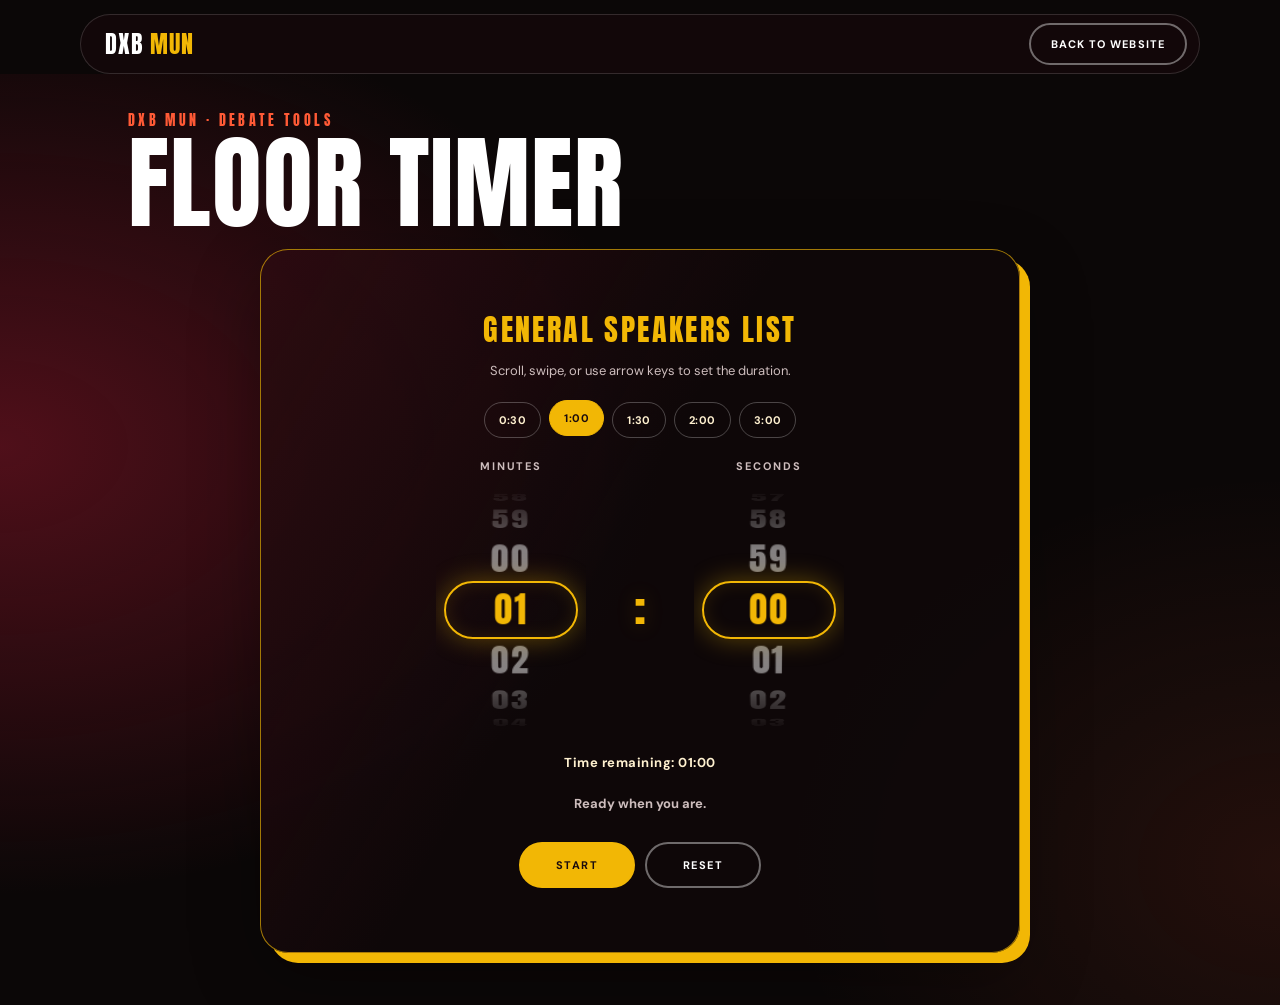
==== public/timer.html @ 39af1cec "Prepare project for Vercel deployment" ====
<!doctype html>
<html lang="en">
<head>
<meta charset="utf-8">
<meta name="viewport" content="width=device-width, initial-scale=1, viewport-fit=cover">
<title>Floor timer – DXB MUN</title>
<link rel="preconnect" href="https://fonts.googleapis.com">
<link rel="preconnect" href="https://fonts.gstatic.com" crossorigin>
<link href="https://fonts.googleapis.com/css2?family=Anton&family=DM+Sans:wght@400;500;700&display=swap" rel="stylesheet">
<link rel="stylesheet" href="css/home.css">
<link rel="stylesheet" href="css/timer.css">
<script src="js/timer.js" defer></script>
</head>
<body class="timer-page">
<header class="timer-nav">
<a class="logo disp" href="/">DXB <span>MUN</span></a>
<a class="btn ghost sm" href="/">Back to website</a>
</header>

<main class="timer-main">
<section class="timer-sec">
<div class="wrap">
<div class="timer-page-head">
<p class="eyebrow disp">DXB MUN · Debate tools</p>
<h1 class="disp">Floor timer</h1>
</div>
<div class="timer-shell timer-single">
<div class="timer-clock">
<p class="timer-kicker disp">General speakers list</p>
<p class="timer-wheel-instruction">Scroll, swipe, or use arrow keys to set the duration.</p>
<div class="timer-presets" role="group" aria-label="Common speaking time presets">
<button class="timer-preset" type="button" data-duration="30" aria-pressed="false">0:30</button>
<button class="timer-preset is-active" type="button" data-duration="60" aria-pressed="true">1:00</button>
<button class="timer-preset" type="button" data-duration="90" aria-pressed="false">1:30</button>
<button class="timer-preset" type="button" data-duration="120" aria-pressed="false">2:00</button>
<button class="timer-preset" type="button" data-duration="180" aria-pressed="false">3:00</button>
</div>
<div class="timer-wheel-picker" aria-label="Set timer duration">
<div class="timer-wheel-unit">
<span class="timer-wheel-label" id="minutes-label">Minutes</span>
<div class="timer-wheel" id="timer-minutes" role="listbox" aria-labelledby="minutes-label" aria-label="Minutes" aria-disabled="false" aria-activedescendant="timer-minutes-option-1" tabindex="0"><div class="timer-wheel-in"></div></div>
</div>
<span class="timer-wheel-colon disp" aria-hidden="true">:</span>
<div class="timer-wheel-unit">
<span class="timer-wheel-label" id="seconds-label">Seconds</span>
<div class="timer-wheel" id="timer-seconds" role="listbox" aria-labelledby="seconds-label" aria-label="Seconds" aria-disabled="false" aria-activedescendant="timer-seconds-option-0" tabindex="0"><div class="timer-wheel-in"></div></div>
</div>
</div>
<p class="timer-remaining" id="timer-remaining">Time remaining: 01:00</p>
<p class="timer-state" id="timer-state" role="status" aria-live="polite">Ready when you are.</p>
<div class="timer-actions">
<button class="btn" id="timer-start" type="button">Start</button>
<button class="btn ghost" id="timer-reset" type="button">Reset</button>
</div>
</div>
</div>
</div>
</section>
</main>
</body>
</html>
---- public/css/home.css ----
/* DXB MUN homepage – bold, colourful theme: maroon, yellow, orange-red, cream and black.
   Hero photo is set once in :root below (--photo). Change that path to swap the image.
   (Portal pages still use css/style.css.) */
:root{color-scheme:dark;--bg:#0B0707;--fg:#fff;--muted:#CDBDBD;--card:#1B0D10;--line:#3A1A20;--accent:#F2B705;--pop:#FF5A36;--maroon:#7A1425;--maroon-d:#4A0C17;--cream:#FFF1D0;--ink:#1A0B0E;--r:22px;--photo:url("../images/hero-photo.jpg")}
*,*::before,*::after{box-sizing:border-box}
html{-webkit-text-size-adjust:100%;text-size-adjust:100%;scroll-padding-top:84px;overflow-x:clip}
@media (prefers-reduced-motion:no-preference){html{scroll-behavior:smooth}}
body{margin:0;background:var(--bg);color:var(--fg);font:400 16px/1.6 'DM Sans','Helvetica Neue',Arial,sans-serif;overflow-x:hidden}
a{color:inherit}
[hidden]{display:none!important}
.disp{font-family:'Anton',Impact,'Arial Narrow',sans-serif;font-weight:400;text-transform:uppercase}
.wrap{max-width:1180px;margin:0 auto;padding:0 clamp(20px,5vw,48px)}
a:focus-visible,button:focus-visible,input:focus-visible{outline:3px solid var(--pop);outline-offset:3px}

/* ---------- navigation: floating pill ---------- */
.nav{position:fixed;z-index:50;top:calc(14px + env(safe-area-inset-top,0px));left:0;right:0;width:min(1120px,calc(100% - 24px));margin:0 auto;display:flex;align-items:center;justify-content:space-between;gap:16px;padding:8px 10px 8px 24px;border-radius:999px;background:rgba(20,8,11,.72);-webkit-backdrop-filter:blur(14px);backdrop-filter:blur(14px);border:1px solid rgba(255,255,255,.12)}
.logo{position:relative;z-index:2;font-size:24px;line-height:1;letter-spacing:.04em;text-decoration:none}
.logo span{color:var(--accent)}
.links{display:flex;align-items:center;gap:2px}
.links a{font-size:12px;font-weight:700;letter-spacing:.16em;text-transform:uppercase;text-decoration:none;padding:11px 14px;border-radius:999px;color:#E6DADA;transition:background .2s,color .2s,transform .2s}
.links a:hover{background:rgba(255,255,255,.1);color:#fff;transform:translateY(-1px)}
.links a.on{background:var(--accent);color:var(--ink)}
.links a.cta{background:var(--pop);color:#fff;margin-left:6px}
.links a.cta:hover{background:#ff7556}
.burger{display:none;position:relative;z-index:2;width:44px;height:44px;background:none;border:0;color:#fff;cursor:pointer}

/* ---------- buttons ---------- */
.btn{display:inline-flex;align-items:center;justify-content:center;gap:8px;min-height:50px;padding:0 28px;border:2px solid var(--accent);border-radius:999px;background:var(--accent);color:var(--ink);font:700 13px 'DM Sans',sans-serif;letter-spacing:.14em;text-transform:uppercase;text-decoration:none;cursor:pointer;transition:transform .2s,background .2s,color .2s,border-color .2s,box-shadow .2s}
.btn:hover{transform:translateY(-3px);box-shadow:0 12px 26px rgba(242,183,5,.35)}
.btn:active{transform:translateY(0)}
.btn.ghost{background:transparent;color:#fff;border-color:rgba(255,255,255,.4)}
.btn.ghost:hover{border-color:var(--accent);color:var(--accent);box-shadow:none}
.btn.sm{min-height:46px;padding:0 22px}

/* ---------- hero ---------- */
.hero{position:relative;min-height:100vh;min-height:100svh;display:flex;align-items:center;padding:120px 0 100px;overflow:hidden;background:radial-gradient(70% 60% at 85% 25%,rgba(122,20,37,.85),transparent 70%),var(--bg)}
.blob{position:absolute;border-radius:50%;filter:blur(70px);pointer-events:none;animation:float 14s ease-in-out infinite alternate}
.b1{width:440px;height:440px;background:var(--maroon);top:-90px;left:-110px;opacity:.6}
.b2{width:380px;height:380px;background:var(--accent);bottom:-120px;right:18%;opacity:.2;animation-delay:-6s}
@keyframes float{to{transform:translate(60px,40px) scale(1.15)}}
.hero-in{position:relative;z-index:2;display:grid;grid-template-columns:1.1fr .9fr;gap:clamp(24px,5vw,64px);align-items:center;width:100%;max-width:1180px;margin:0 auto;padding:0 clamp(20px,5vw,48px)}
.kicker{margin:0 0 12px;font-size:clamp(14px,1.6vw,20px);letter-spacing:.2em;color:var(--accent)}
h1{margin:0;font-size:clamp(84px,13vw,190px);line-height:.84;letter-spacing:-.01em}
h1 .w{display:block}
h1 .w2{margin-top:.1em;color:transparent;-webkit-text-stroke:2px var(--accent)}
h1 .w2 .ch:hover{color:var(--accent)}
.tagline{margin:20px 0 0;font-size:clamp(13px,1.5vw,20px);letter-spacing:.35em;color:var(--muted)}
.actions{display:flex;flex-wrap:wrap;gap:12px;margin-top:34px}
.visual{position:relative;justify-self:center;width:min(100%,430px);aspect-ratio:4/5}
.frame{position:absolute;inset:0;border-radius:var(--r) 150px var(--r) var(--r);overflow:hidden;border:3px solid var(--accent);transform:rotate(3deg);box-shadow:14px 14px 0 var(--maroon);transition:transform .2s ease-out;background:var(--maroon-d)}
.frame .photo{position:absolute;inset:0;background:var(--photo) center/cover no-repeat,var(--maroon-d)}
.frame::after{content:"";position:absolute;inset:0;background:linear-gradient(0deg,rgba(74,12,23,.6),transparent 55%)}
.badge{position:absolute;left:-54px;bottom:-34px;width:150px;height:150px;z-index:3;animation:spin 18s linear infinite;filter:drop-shadow(0 8px 16px rgba(0,0,0,.4))}
.badge .bg{fill:var(--accent)}
.badge text{font:400 15px 'Anton',Impact,sans-serif;fill:var(--ink);letter-spacing:.12em}
@keyframes spin{to{transform:rotate(360deg)}}
.chip{position:absolute;z-index:3;padding:9px 18px;border-radius:999px;font:400 17px 'Anton',Impact,sans-serif;letter-spacing:.08em;text-transform:uppercase;box-shadow:0 10px 24px rgba(0,0,0,.35);animation:bob 4s ease-in-out infinite alternate}
.c1{top:7%;left:-9%;background:var(--pop);color:#fff}
.c2{top:64%;right:-9%;background:#fff;color:var(--ink);animation-delay:-2s}
@keyframes bob{to{transform:translateY(-12px) rotate(-2deg)}}
.hero-foot{position:absolute;z-index:2;left:0;right:0;bottom:0;display:flex;justify-content:space-between;align-items:center;gap:16px;padding:16px clamp(20px,4vw,48px) 44px;font-size:13px;color:var(--muted)}
.hero-foot a{display:inline-block;padding:12px 0;margin-left:20px;text-decoration:none}
.hero-foot a:hover{color:var(--accent)}

/* letters in the title (split by js/main.js) */
.w{display:inline-block;white-space:nowrap}
.ch{display:inline-block;cursor:default;transition:color .2s,transform .25s cubic-bezier(.2,.7,.2,1)}
.ch:hover{color:var(--accent);transform:translateY(-10px) rotate(-4deg)}
@media (prefers-reduced-motion:no-preference){
.ch{animation:pop .7s cubic-bezier(.2,.7,.2,1) backwards;animation-delay:calc(var(--i)*60ms)}
@keyframes pop{from{opacity:0;transform:translateY(60px) rotate(8deg)}}
}

/* ---------- scrolling strip ---------- */
.marquee{position:relative;z-index:5;overflow:hidden;margin:-30px -24px 0;padding:14px 0;background:var(--accent);color:var(--ink);border-block:3px solid var(--ink);transform:rotate(-1.2deg)}
.track{display:flex;width:max-content;animation:marq 45s linear infinite}
.marquee:hover .track{animation-play-state:paused}
.track span{padding:0 22px;font:400 28px 'Anton',Impact,sans-serif;letter-spacing:.06em;text-transform:uppercase;white-space:nowrap}
.track span::after{content:"✦";margin-left:44px;color:var(--maroon)}
@keyframes marq{to{transform:translateX(-50%)}}

/* ---------- numbers ---------- */
.stats{display:grid;grid-template-columns:repeat(4,1fr);gap:20px;max-width:1180px;margin:0 auto;padding:90px clamp(20px,5vw,48px) 20px}
.stats div{padding:6px 0 6px 20px;border-left:4px solid var(--accent)}
.stats div:nth-child(even){border-left-color:var(--pop)}
.stats b{display:block;font-size:clamp(50px,7vw,96px);line-height:1}
.stats span{font-size:12px;font-weight:700;letter-spacing:.2em;text-transform:uppercase;color:var(--muted)}

/* ---------- floor timer ---------- */
.timer-sec{padding-top:72px;background:linear-gradient(135deg,var(--maroon-d),var(--ink) 62%,#210e13)}
.timer-shell{display:grid;grid-template-columns:1.1fr .9fr;gap:clamp(28px,6vw,84px);align-items:center;padding:clamp(26px,5vw,56px);border:2px solid rgba(242,183,5,.65);border-radius:var(--r);background:radial-gradient(circle at 10% 5%,rgba(255,90,54,.22),transparent 40%),rgba(0,0,0,.22);box-shadow:14px 14px 0 var(--accent)}
.timer-kicker{margin:0 0 10px;color:var(--accent);font-size:clamp(22px,3vw,38px);letter-spacing:.06em}
.timer-help{max-width:490px;margin:0;color:#e0d1d1;font-size:17px}
.timer-presets{display:flex;flex-wrap:wrap;gap:10px;margin:26px 0}
.timer-preset,.timer-set{min-height:44px;padding:0 15px;border:2px solid rgba(255,255,255,.24);border-radius:999px;background:transparent;color:#fff;font:700 12px 'DM Sans',sans-serif;letter-spacing:.08em;text-transform:uppercase;cursor:pointer;transition:transform .2s,background .2s,border-color .2s,color .2s}
.timer-preset:hover,.timer-preset.is-active{border-color:var(--accent);background:var(--accent);color:var(--ink);transform:translateY(-2px)}
.timer-fields{display:flex;flex-wrap:wrap;align-items:end;gap:12px;color:var(--accent);font:400 28px/1 'Anton',Impact,sans-serif}
.time-picker{position:relative;display:grid;gap:7px;color:var(--muted);font:700 10px 'DM Sans',sans-serif;letter-spacing:.14em;text-transform:uppercase}
.time-picker>span{padding-left:4px}
.time-picker::after{content:"";position:absolute;z-index:2;left:0;right:0;top:67px;height:44px;border:2px solid var(--accent);border-radius:14px;pointer-events:none;box-shadow:0 0 18px rgba(242,183,5,.28),inset 0 0 12px rgba(242,183,5,.08)}
.time-wheel{position:relative;width:92px;height:142px;padding:49px 0;overflow-y:auto;overscroll-behavior:contain;scroll-snap-type:y mandatory;scrollbar-width:none;-ms-overflow-style:none;-webkit-mask-image:linear-gradient(transparent,#000 30%,#000 70%,transparent);mask-image:linear-gradient(transparent,#000 30%,#000 70%,transparent);cursor:ns-resize;outline:none}
.time-wheel::-webkit-scrollbar{display:none}
.time-option{height:44px;display:grid;place-items:center;scroll-snap-align:center;color:rgba(255,255,255,.42);font:400 28px/1 'Anton',Impact,sans-serif;letter-spacing:.04em;transition:color .15s,transform .15s}
.time-option.is-selected{color:var(--accent);transform:scale(1.08)}
.time-wheel:focus-visible{outline:3px solid var(--pop);outline-offset:4px;border-radius:14px}
.time-colon{align-self:center;margin-top:12px;font-size:40px;color:var(--accent)}
.timer-set{border-color:var(--pop);background:var(--pop);color:#fff}
.timer-set:hover{background:#ff7556;border-color:#ff7556;transform:translateY(-2px)}
.timer-clock{text-align:center}
.timer-display{margin:0;color:var(--cream);font-size:clamp(72px,11vw,148px);line-height:.88;letter-spacing:.02em;text-shadow:0 0 26px rgba(242,183,5,.2)}
.timer-state{min-height:26px;margin:18px 0;color:var(--muted);font-weight:700}
.timer-actions{display:flex;justify-content:center;flex-wrap:wrap;gap:10px}
.timer-actions .btn{min-width:130px}
.timer-clock.is-done .timer-display{color:var(--pop);animation:timeup .7s ease-in-out infinite alternate}
@keyframes timeup{to{transform:scale(1.05);text-shadow:0 0 36px rgba(255,90,54,.85)}}

/* ---------- sections ---------- */
.sec{position:relative;padding:clamp(80px,11vw,140px) 0;overflow:hidden}
.eyebrow{margin:0 0 4px;font-size:18px;letter-spacing:.3em;color:var(--pop)}
h2{margin:0 0 36px;font-size:clamp(56px,10vw,150px);line-height:.88}
.head{margin-bottom:6px}

/* about */
.about-sec{background:var(--cream);color:var(--ink)}
.two{display:grid;grid-template-columns:1.1fr .9fr;gap:clamp(24px,6vw,80px);align-items:center}
.cards{display:grid;gap:20px;max-width:520px}
.card{padding:26px 30px;border-radius:var(--r);background:var(--ink);color:#fff;border:3px solid var(--ink);box-shadow:8px 8px 0 var(--maroon);transition:transform .25s,box-shadow .25s}
.card.alt{background:var(--accent);color:var(--ink)}
.card .big{margin:0;font-size:clamp(28px,4vw,48px);line-height:1}
.card:hover{transform:translate(-4px,-4px) rotate(-1deg);box-shadow:13px 13px 0 var(--maroon)}
.sticker{position:relative;justify-self:center;width:min(100%,440px);aspect-ratio:1;border-radius:50% 50% 50% 10%;overflow:hidden;border:4px solid var(--ink);box-shadow:14px 14px 0 var(--pop);transform:rotate(-4deg);transition:transform .2s ease-out;background:var(--maroon)}
.sticker .photo{position:absolute;inset:0;background:var(--photo) 25% 50%/cover no-repeat,var(--maroon)}

/* committees */
.cm-sec{background:linear-gradient(160deg,var(--maroon),var(--maroon-d) 70%)}
.cm-sec::before{content:"";position:absolute;inset:0;pointer-events:none;background:radial-gradient(40% 50% at 90% 10%,rgba(242,183,5,.18),transparent 70%),radial-gradient(35% 45% at 5% 95%,rgba(255,90,54,.2),transparent 70%)}
.cm-sec .wrap{position:relative}
.spot{position:relative;display:flex;justify-content:space-between;align-items:flex-end;gap:32px;padding:clamp(24px,4vw,52px);margin-bottom:28px;border-radius:28px;background:rgba(0,0,0,.3);border:1px solid rgba(255,255,255,.16)}
.cm-idx{margin:0 0 8px;font-size:18px;letter-spacing:.24em;opacity:.8}
.cm-a{margin:0;font-size:clamp(64px,13vw,180px);line-height:.85;color:var(--accent);overflow-wrap:anywhere}
.cm-n{margin:16px 0 26px;font-size:clamp(20px,3vw,38px);line-height:1.1;letter-spacing:.06em;max-width:780px}
.spot-actions{display:flex;flex-wrap:wrap;gap:10px}
.swap{animation:swap .5s cubic-bezier(.2,.7,.2,1) backwards}
@keyframes swap{from{opacity:0;transform:translateY(22px)}}
.toolbar{display:flex;align-items:center;gap:16px;margin-bottom:20px}
.cm-search{width:min(100%,360px);min-height:48px;padding:0 20px;border-radius:999px;background:rgba(0,0,0,.35);border:2px solid rgba(255,255,255,.2);color:#fff;font:500 15px 'DM Sans',sans-serif;transition:border-color .2s,box-shadow .2s}
.cm-search::placeholder{color:var(--muted)}
.cm-search:focus{outline:none;border-color:var(--accent);box-shadow:0 0 22px rgba(242,183,5,.3)}
.cm-none{margin:0;color:var(--muted)}
.grid{display:grid;grid-template-columns:repeat(auto-fill,minmax(200px,1fr));gap:14px}
.grid button{display:flex;flex-direction:column;justify-content:space-between;gap:12px;min-height:118px;padding:16px 18px;text-align:left;border-radius:18px;background:rgba(0,0,0,.32);border:2px solid rgba(255,255,255,.14);color:#fff;cursor:pointer;will-change:transform;transition:background .2s,border-color .2s,color .2s,box-shadow .2s,transform .15s ease-out}
.grid button b{font:400 30px/1 'Anton',Impact,sans-serif;letter-spacing:.04em}
.grid button small{font:500 12px/1.3 'DM Sans',sans-serif;color:var(--muted)}
.grid button:hover{background:var(--accent);border-color:var(--accent);color:var(--ink);box-shadow:0 14px 28px rgba(0,0,0,.35)}
.grid button:hover small{color:var(--ink)}
.grid button[aria-current="true"]{background:var(--pop);border-color:#fff;color:#fff}
.grid button[aria-current="true"] small{color:#fff}

/* schedule */
.sched{background:var(--bg)}
.tabs{display:flex;flex-wrap:wrap;gap:10px;margin:0 0 40px}
.tabs button{min-height:50px;padding:0 30px;border-radius:999px;background:transparent;border:2px solid var(--line);color:#fff;font:400 20px 'Anton',Impact,sans-serif;letter-spacing:.08em;text-transform:uppercase;cursor:pointer;transition:background .2s,border-color .2s,color .2s,transform .2s}
.tabs button:hover{border-color:var(--accent);transform:translateY(-2px)}
.tabs button[aria-selected="true"]{background:var(--accent);border-color:var(--accent);color:var(--ink)}
.tl{position:relative;list-style:none;margin:0;padding:0 0 0 30px;max-width:880px}
.tl::before{content:"";position:absolute;left:7px;top:10px;bottom:10px;width:3px;border-radius:3px;background:linear-gradient(var(--accent),var(--pop),var(--maroon))}
.tl li{position:relative;display:grid;grid-template-columns:210px 1fr auto;gap:16px;align-items:center;padding:18px 24px;margin:0 0 14px;border-radius:16px;background:var(--card);border:1px solid var(--line);cursor:pointer;transition:transform .25s,border-color .25s,background .25s}
.tl li::before{content:"";position:absolute;left:-30px;top:50%;width:17px;height:17px;margin-top:-8px;border-radius:50%;background:var(--bg);border:3px solid var(--accent);transition:background .25s,transform .25s}
.tl li:hover,.tl li.pin{transform:translateX(8px);border-color:var(--accent);background:var(--maroon-d)}
.tl li:hover::before,.tl li.pin::before{background:var(--accent);transform:scale(1.25)}
.tl .tm{font-weight:700;color:var(--accent);white-space:nowrap}
.tl .nm{font:400 24px/1.1 'Anton',Impact,sans-serif;letter-spacing:.04em;text-transform:uppercase}
.tl .du{color:var(--muted);font-size:14px;white-space:nowrap}
@media (prefers-reduced-motion:no-preference){
.tl:not([hidden]) li{animation:rowin .55s cubic-bezier(.2,.7,.2,1) backwards;animation-delay:calc(var(--r,0)*70ms)}
@keyframes rowin{from{opacity:0;transform:translateX(-22px)}}
}
.tl li:nth-child(1){--r:0}.tl li:nth-child(2){--r:1}.tl li:nth-child(3){--r:2}.tl li:nth-child(4){--r:3}
.tl li:nth-child(5){--r:4}.tl li:nth-child(6){--r:5}.tl li:nth-child(7){--r:6}.tl li:nth-child(8){--r:7}

/* delegate wellness */
.wellness-sec{background:linear-gradient(145deg,var(--maroon-d),var(--ink) 68%)}
.wellness-sec .head{margin-bottom:22px}
.wellness-card{display:grid;grid-template-columns:minmax(0,.8fr) minmax(0,1.2fr);gap:18px 32px;align-items:center;max-width:900px;padding:clamp(22px,4vw,36px);border:1px solid rgba(255,255,255,.16);border-radius:var(--r);background:rgba(0,0,0,.28)}
.wellness-intro h3{margin:0;color:var(--accent);font-size:clamp(26px,4vw,38px);line-height:1}
.wellness-intro>p{margin:8px 0 0;color:var(--muted)}
.wellness-intro .wellness-status{margin-top:14px;color:var(--cream);font-size:13px;font-weight:700}
.wellness-list{display:grid;grid-template-columns:repeat(3,minmax(0,1fr));gap:10px;min-width:0;margin:0;padding:0;border:0}
.wellness-item{display:flex;min-height:74px;align-items:center;justify-content:center;gap:8px;padding:12px;border:1px solid rgba(255,255,255,.16);border-radius:16px;background:var(--card);color:var(--cream);font-size:13px;font-weight:700;text-align:center;cursor:pointer;transition:background .2s,border-color .2s,color .2s}
.wellness-item.is-checked{border-color:var(--accent);background:var(--accent);color:var(--ink)}
.wellness-item input{width:18px;height:18px;margin:0;accent-color:var(--maroon);flex:none}
.wellness-item:focus-within{outline:3px solid var(--pop);outline-offset:3px}
.wellness-note{grid-column:2;margin:0;color:var(--muted);font-size:11px;text-align:right}

/* resources */
.res{background:var(--accent);color:var(--ink)}
.res .eyebrow{color:var(--maroon)}
.res .row{display:flex;justify-content:space-between;align-items:center;gap:24px;max-width:760px;padding:30px 34px;border-radius:24px;background:var(--ink);color:#fff;text-decoration:none;box-shadow:10px 10px 0 var(--maroon);transition:transform .25s,box-shadow .25s}
.res .row:hover{transform:translate(-4px,-4px);box-shadow:16px 16px 0 var(--maroon)}
.row b{display:block;font-size:clamp(22px,3vw,34px);transition:color .2s}
.row:hover b{color:var(--accent)}
.row span{color:var(--muted);font-size:15px}
.row .arrow{font-size:44px;line-height:1;color:var(--accent);transition:transform .25s}
.row:hover .arrow{transform:translateX(10px)}

/* footer */
footer{position:relative;overflow:hidden;padding:80px 0 28px;background:var(--bg);border-top:4px solid var(--accent)}
.word{margin:0 0 28px;font-size:clamp(90px,24vw,330px);line-height:.8;color:transparent;-webkit-text-stroke:2px rgba(255,255,255,.2);user-select:none;transition:color .4s,-webkit-text-stroke-color .4s}
.word:hover{color:var(--maroon);-webkit-text-stroke-color:var(--accent)}
.foot-row{display:flex;flex-wrap:wrap;justify-content:space-between;gap:16px;font-size:14px;color:var(--muted)}
.foot-row a{padding:8px 0;transition:color .2s}
.foot-row a:hover{color:var(--accent)}

/* ---------- motion helpers (added by js/main.js) ---------- */
.progress{position:fixed;top:0;left:0;right:0;height:4px;z-index:100;background:linear-gradient(90deg,var(--maroon),var(--accent),var(--pop));transform-origin:0 50%;transform:scaleX(0)}
.glow{position:fixed;top:0;left:0;width:520px;height:520px;border-radius:50%;pointer-events:none;z-index:3;background:radial-gradient(circle,rgba(242,183,5,.14),transparent 62%);mix-blend-mode:screen;will-change:transform}
.totop{position:fixed;right:clamp(16px,3vw,32px);bottom:calc(20px + env(safe-area-inset-bottom,0px));z-index:60;width:50px;height:50px;display:grid;place-items:center;border-radius:50%;background:var(--pop);color:#fff;border:2px solid #fff;opacity:0;visibility:hidden;transform:translateY(12px);transition:opacity .25s,transform .25s,visibility .25s,background .2s,color .2s}
.totop.show{opacity:1;visibility:visible;transform:none}
.totop:hover{background:var(--accent);color:var(--ink)}
.rv{opacity:0;translate:0 36px;transition:opacity .7s ease,translate .7s cubic-bezier(.2,.7,.2,1)}
.rv.in{opacity:1;translate:0 0}
.pt{position:fixed;left:0;top:0;width:10px;height:10px;border-radius:2px;pointer-events:none;z-index:200}

/* ---------- smaller screens ---------- */
@media (max-width:1100px){
.links a{padding:11px 10px;letter-spacing:.1em}
}
@media (max-width:960px){
.nav{-webkit-backdrop-filter:none;backdrop-filter:none;background:rgba(20,8,11,.94)}
.burger{display:inline-flex;align-items:center;justify-content:center}
.links{display:none}
.links.open{display:flex;flex-direction:column;align-items:flex-start;position:fixed;inset:0;z-index:1;background:var(--bg);justify-content:center;padding:0 32px;gap:6px}
.links a,.links a.cta{font:400 38px 'Anton',Impact,sans-serif;letter-spacing:.06em;padding:8px 18px;margin:0}
.hero{padding:110px 0 100px}
.hero-in{grid-template-columns:1fr;gap:56px}
.visual{width:min(78%,340px)}
.badge{left:-34px;width:116px;height:116px}
.c1{left:-6%}.c2{right:-6%}
.stats{grid-template-columns:repeat(2,1fr);padding-top:70px}
.timer-shell{grid-template-columns:1fr;gap:38px}
.timer-clock{order:-1}
.two{grid-template-columns:1fr}
.sticker{width:min(80%,340px)}
.spot{flex-direction:column;align-items:flex-start}
.grid{grid-template-columns:repeat(auto-fill,minmax(150px,1fr))}
.tl li{grid-template-columns:1fr;gap:4px;padding:16px 18px}
.tl li:hover,.tl li.pin{transform:translateX(4px)}
.tl .tm,.tl .du{white-space:normal}
.res .row{padding:24px}
.wellness-card{grid-template-columns:1fr;gap:16px}
.wellness-intro .wellness-status{margin-top:10px}
.wellness-note{grid-column:1;text-align:left}
.hero-foot{flex-wrap:wrap;font-size:12px;padding-bottom:36px}
.hero-foot a{margin:0 16px 0 0}
}
@media (max-width:600px){
.hero{padding:94px 0 82px}
.hero-in{gap:38px;padding:0 18px}
.hero h1{font-size:clamp(64px,23vw,128px)}
.tagline{letter-spacing:.22em}
.actions{gap:10px;margin-top:26px}
.actions .btn{width:100%;min-height:48px;padding:0 18px;font-size:12px}
.visual{width:min(72%,300px)}
.badge{left:-24px;bottom:-26px;width:104px;height:104px}
.chip{padding:8px 14px;font-size:15px}
.c1{left:-4%}
.c2{right:-4%}
.hero-foot{padding:14px 20px 24px;font-size:11px}
.stats{gap:14px;padding:58px 20px 16px}
.stats div{padding-left:12px}
.stats b{font-size:clamp(42px,14vw,76px)}
.stats span{font-size:10px;letter-spacing:.12em}
.wellness-list{gap:7px}
.wellness-item{flex-direction:column;min-height:76px;gap:4px;padding:8px 4px;font-size:11px}
.timer-sec{padding-top:48px}
.timer-shell{padding:24px;box-shadow:8px 8px 0 var(--accent)}
.timer-help{font-size:15px}
.timer-fields{gap:8px}
.time-wheel{width:76px}
.timer-actions .btn{min-width:0;flex:1;padding:0 18px}
.sec{padding:76px 0}
.cm-a{font-size:clamp(52px,16vw,96px)}
.spot{gap:24px;padding:22px;border-radius:22px}
.grid{grid-template-columns:repeat(auto-fill,minmax(min(100%,150px),1fr));gap:10px}
.grid button{min-height:104px;padding:14px}
.res .row{gap:14px;padding:20px;border-radius:20px}
.word{font-size:clamp(70px,22vw,190px)}
}
@media (prefers-reduced-motion:reduce){
.blob,.badge,.chip,.track{animation:none}
.glow{display:none}
.rv{opacity:1;translate:0 0;transition:none}
}

/* ---------- committee wheel ---------- */
.spot{align-items:center}
.spot>div:not(.wheel-box){flex:1;min-width:0}
.cm-a{font-size:clamp(56px,9vw,124px)}
.wheel-box{order:2;flex:none;width:min(100%,300px);text-align:center}
.wheel{position:relative;height:340px;perspective:900px;overflow:hidden;touch-action:none;cursor:grab;user-select:none;-webkit-user-select:none;-webkit-mask-image:linear-gradient(transparent,#000 28%,#000 72%,transparent);mask-image:linear-gradient(transparent,#000 28%,#000 72%,transparent)}
.wheel.drag{cursor:grabbing}
.wheel-in{position:absolute;inset:0;transform-style:preserve-3d}
.wi{position:absolute;left:0;right:0;top:50%;height:48px;margin-top:-24px;display:flex;align-items:center;justify-content:center;font:400 30px/1 'Anton',Impact,sans-serif;letter-spacing:.06em;text-transform:uppercase;color:rgba(255,255,255,.6);backface-visibility:hidden;will-change:transform,opacity;transition:color .2s}
.wi.on{color:var(--accent)}
.wheel::after{content:"";position:absolute;left:10px;right:10px;top:50%;height:58px;margin-top:-29px;border:2px solid var(--accent);border-radius:999px;pointer-events:none;box-shadow:0 0 26px rgba(242,183,5,.35),inset 0 0 18px rgba(242,183,5,.12)}
.hint{margin:8px 0 0;font-size:12px;font-weight:700;letter-spacing:.2em;text-transform:uppercase;color:var(--muted)}
@media (max-width:960px){
.wheel-box{width:min(100%,250px)}
.wheel{height:270px}
}
---- public/css/timer.css ----
.timer-page{min-height:100vh;min-height:100svh;overflow-x:clip;background:var(--bg)}
.timer-nav{position:fixed;z-index:50;top:calc(14px + env(safe-area-inset-top,0px));left:50%;display:flex;align-items:center;justify-content:space-between;gap:16px;width:min(1120px,calc(100% - 24px));margin:0;padding:8px 12px 8px 24px;transform:translateX(-50%);border:1px solid rgba(255,255,255,.14);border-radius:999px;background:rgba(20,8,11,.88);-webkit-backdrop-filter:blur(14px);backdrop-filter:blur(14px)}
.timer-nav .logo{font-size:24px}
.timer-nav .btn{min-height:42px;padding:0 20px;font-size:11px;letter-spacing:.1em}
.timer-main{min-height:100vh;min-height:100svh;padding-top:74px}
.timer-sec{display:flex;align-items:center;min-height:calc(100vh - 74px);min-height:calc(100svh - 74px);padding:36px 0 52px;background:radial-gradient(70% 65% at 0% 40%,rgba(122,20,37,.62),transparent 74%),radial-gradient(55% 60% at 100% 85%,rgba(255,90,54,.1),transparent 70%),var(--bg)}
.timer-sec>.wrap{width:100%;max-width:1120px}
.timer-page-head{margin:0 0 20px}
.timer-page-head .eyebrow{margin:0 0 6px;font-size:14px;letter-spacing:.24em}
.timer-page-head h1{font-size:clamp(54px,8vw,104px);line-height:.88;letter-spacing:.01em}
.timer-shell{grid-template-columns:minmax(0,1.05fr) minmax(0,.95fr);gap:clamp(28px,5vw,64px);padding:clamp(24px,4vw,44px);border:1px solid rgba(242,183,5,.65);border-radius:28px;background:linear-gradient(120deg,rgba(122,20,37,.25),transparent 45%),rgba(15,8,10,.88);box-shadow:10px 10px 0 var(--accent),0 24px 70px rgba(0,0,0,.32)}
.timer-shell.timer-single{display:grid;grid-template-columns:minmax(0,1fr);justify-items:center;max-width:760px;min-height:360px;margin:0 auto;padding:clamp(28px,6vw,64px)}
.timer-clock{min-width:0}
.timer-kicker{font-size:clamp(24px,3vw,34px);line-height:1.05}
.timer-clock{padding:24px 16px;border:1px solid rgba(255,255,255,.1);border-radius:22px;background:rgba(0,0,0,.2)}
.timer-single .timer-clock{display:grid;justify-items:center;width:100%;padding:0;border:0;background:transparent}
.timer-single .timer-kicker{margin:0 0 16px;color:var(--accent);font-size:clamp(20px,3vw,30px);letter-spacing:.08em}
.timer-wheel-instruction{margin:0 0 20px;color:var(--muted);font-size:13px;text-align:center}
.timer-presets{justify-content:center;gap:8px;margin:0 0 20px}
.timer-preset{min-height:36px;padding:0 14px;border:1px solid rgba(255,255,255,.25);border-radius:999px;background:transparent;color:var(--cream);font:700 11px 'DM Sans',sans-serif;letter-spacing:.04em;cursor:pointer;transition:background .2s,border-color .2s,color .2s}
.timer-preset:hover,.timer-preset.is-active{border-color:var(--accent);background:var(--accent);color:var(--ink)}
.timer-preset:disabled{cursor:default}
.timer-preset:focus-visible{outline:3px solid var(--pop);outline-offset:3px}
.timer-wheel-picker{display:grid;grid-template-columns:minmax(0,1fr) 32px minmax(0,1fr);align-items:center;gap:12px;width:min(100%,460px)}
.timer-wheel-unit{display:grid;justify-items:center;gap:10px;min-width:0}
.timer-wheel-label{color:var(--muted);font-size:11px;font-weight:700;letter-spacing:.18em;text-transform:uppercase}
.timer-wheel{position:relative;width:min(100%,150px);height:250px;perspective:700px;overflow:hidden;touch-action:none;cursor:grab;user-select:none;-webkit-user-select:none;-webkit-mask-image:linear-gradient(transparent,#000 26%,#000 74%,transparent);mask-image:linear-gradient(transparent,#000 26%,#000 74%,transparent);outline:none}
.timer-wheel.drag{cursor:grabbing}
.timer-wheel-in{position:absolute;inset:0;transform-style:preserve-3d}
.timer-wheel-option{position:absolute;top:50%;left:0;right:0;display:flex;height:48px;margin-top:-24px;align-items:center;justify-content:center;color:rgba(255,255,255,.6);backface-visibility:hidden;font:400 30px/1 'Anton',Impact,sans-serif;letter-spacing:.06em;will-change:transform,opacity}
.timer-wheel-option.is-selected{color:var(--accent)}
.timer-wheel::after{position:absolute;inset:50% 8px auto;height:58px;margin-top:-29px;content:"";border:2px solid var(--accent);border-radius:999px;pointer-events:none;box-shadow:0 0 26px rgba(242,183,5,.35),inset 0 0 18px rgba(242,183,5,.12)}
.timer-wheel:focus-visible{outline:3px solid var(--pop);outline-offset:4px}
.timer-wheel[aria-disabled="true"]{pointer-events:none}
.timer-wheel-colon{margin-top:24px;color:var(--accent);font-size:50px;line-height:1;text-shadow:0 0 20px rgba(242,183,5,.28)}
.timer-remaining{margin:18px 0 0;color:var(--cream);font-size:13px;font-weight:700;letter-spacing:.04em;text-align:center}
.timer-single .timer-state{min-height:26px;margin:20px 0 22px}
.timer-single .timer-actions{width:min(100%,360px)}
.timer-state{margin:14px 0 18px;font-size:13px}
.timer-actions .btn{min-width:116px;min-height:46px;padding:0 20px;font-size:11px}
@media(max-width:900px){
.timer-main{padding-top:72px}
.timer-sec{min-height:calc(100svh - 72px);padding:30px 0 42px}
.timer-shell{grid-template-columns:1fr;gap:20px}
.timer-clock{order:-1;padding:20px}
.timer-shell.timer-single{min-height:320px}
.timer-single .timer-clock{order:initial;padding:0}
}

@media(max-width:560px){
.timer-nav{padding:7px 8px 7px 16px}
.timer-nav .logo{font-size:20px}
.timer-nav .btn{min-height:38px;padding:0 13px;font-size:9px;letter-spacing:.07em}
.timer-main{padding-top:66px}
.timer-sec{min-height:calc(100svh - 66px);align-items:flex-start;padding:28px 0 48px}
.timer-sec>.wrap{padding-inline:16px}
.timer-page-head{margin-bottom:16px}
.timer-page-head .eyebrow{font-size:11px;letter-spacing:.18em}
.timer-page-head h1{font-size:clamp(48px,15vw,72px);line-height:.9}
.timer-shell{gap:20px;padding:18px;border-radius:22px;box-shadow:6px 6px 0 var(--accent)}
.timer-clock{padding:20px 12px;border-radius:18px}
.timer-shell.timer-single{min-height:0;padding:32px 18px}
.timer-single .timer-kicker{margin-bottom:12px;font-size:20px}
.timer-wheel-instruction{margin-bottom:16px;font-size:12px}
.timer-presets{gap:6px;margin-bottom:16px}
.timer-preset{min-height:34px;padding:0 11px;font-size:10px}
.timer-remaining{margin-top:14px;font-size:12px}
.timer-single .timer-state{margin:14px 0 20px}
.timer-single .timer-actions{width:100%;max-width:320px}
.timer-state{min-height:22px;margin:12px 0 16px;font-size:12px}
.timer-actions{gap:8px}
.timer-actions .btn{min-height:44px;flex:1;padding:0 12px}
}

@media(prefers-reduced-motion:reduce){
.timer-wheel-option{will-change:auto}
}
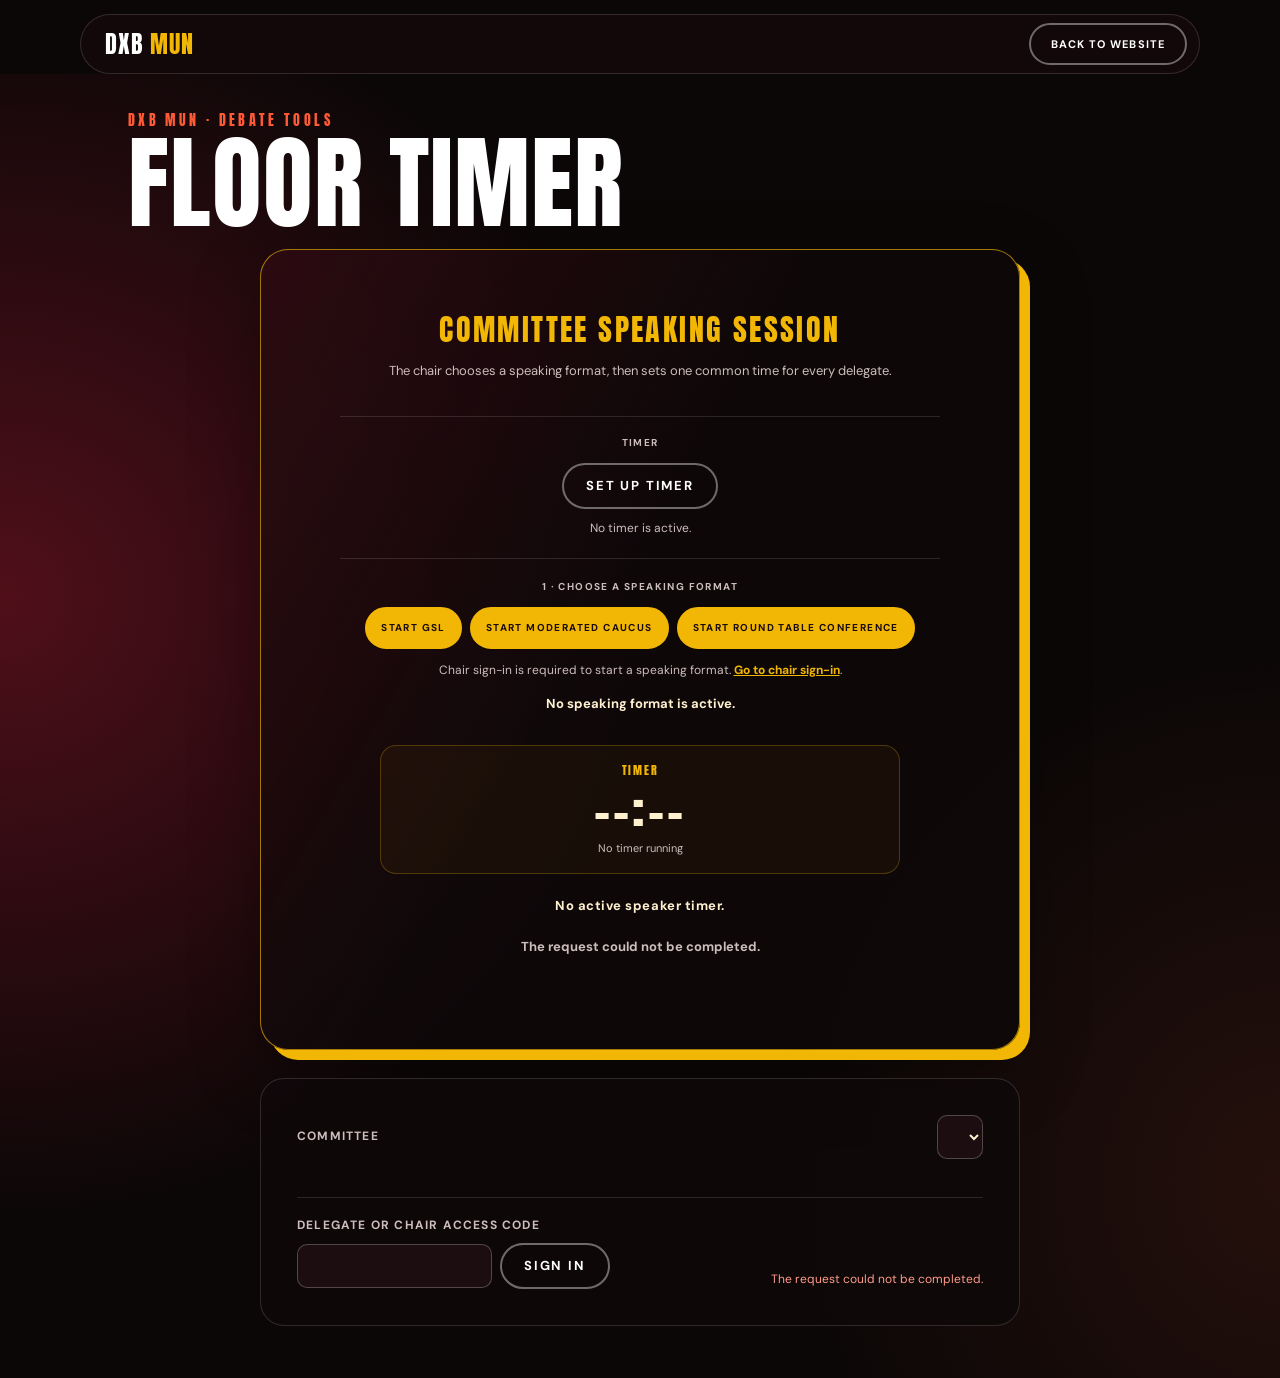
==== commit b046fb68: "Fixed typo on homepage" ====
--- a/public/timer.html
+++ b/public/timer.html
@@ -26,8 +26,30 @@
 </div>
 <div class="timer-shell timer-single">
 <div class="timer-clock">
-<p class="timer-kicker disp">General speakers list</p>
-<p class="timer-wheel-instruction">Scroll, swipe, or use arrow keys to set the duration.</p>
+<p class="timer-kicker disp">Committee speaking session</p>
+<p class="timer-wheel-instruction">The chair chooses a speaking format, then sets one common time for every delegate.</p>
+<div class="timer-session-control" id="timer-session-control">
+<p class="timer-session-label">Timer</p>
+<button class="btn ghost sm" id="general-timer-setup" type="button">Set up timer</button>
+<div class="general-timer-controls" id="general-timer-controls" hidden>
+<button class="btn sm" id="general-timer-pause" type="button">Pause</button>
+<button class="btn sm" id="general-timer-resume" type="button" hidden>Resume</button>
+<button class="btn ghost sm" id="general-timer-reset" type="button">Reset</button>
+</div>
+<p class="general-timer-status" id="general-timer-status" role="status" aria-live="polite">No timer is active.</p>
+<hr class="timer-session-divider">
+<p class="timer-session-label">1 · Choose a speaking format</p>
+<div class="timer-session-actions" role="group" aria-label="Choose speaking format">
+<button class="btn" type="button" data-session-mode="gsl">Start GSL</button>
+<button class="btn" type="button" data-session-mode="moderated_caucus">Start moderated caucus</button>
+<button class="btn" type="button" data-session-mode="round_table">Start round table conference</button>
+</div>
+<p class="timer-chair-hint" id="timer-chair-hint"><span id="timer-chair-hint-text">Chair sign-in is required to start a speaking format.</span> <a href="#speaker-auth">Go to chair sign-in</a>.</p>
+<p class="timer-session-status" id="timer-session-status" role="status" aria-live="polite">No speaking format is active.</p>
+<button class="btn ghost sm" id="timer-session-end" type="button" hidden>End speaking format</button>
+</div>
+<div class="timer-duration-picker" id="timer-duration-picker" hidden>
+<p class="timer-session-label" id="timer-duration-label">2 · Set the common speaking time</p>
 <div class="timer-presets" role="group" aria-label="Common speaking time presets">
 <button class="timer-preset" type="button" data-duration="30" aria-pressed="false">0:30</button>
 <button class="timer-preset is-active" type="button" data-duration="60" aria-pressed="true">1:00</button>
@@ -46,14 +68,51 @@
 <div class="timer-wheel" id="timer-seconds" role="listbox" aria-labelledby="seconds-label" aria-label="Seconds" aria-disabled="false" aria-activedescendant="timer-seconds-option-0" tabindex="0"><div class="timer-wheel-in"></div></div>
 </div>
 </div>
-<p class="timer-remaining" id="timer-remaining">Time remaining: 01:00</p>
-<p class="timer-state" id="timer-state" role="status" aria-live="polite">Ready when you are.</p>
-<div class="timer-actions">
-<button class="btn" id="timer-start" type="button">Start</button>
-<button class="btn ghost" id="timer-reset" type="button">Reset</button>
+<div class="timer-session-confirm">
+<button class="btn" id="timer-session-confirm" type="button">Start format with this time</button>
+<button class="btn ghost sm" id="timer-session-cancel" type="button">Cancel</button>
 </div>
 </div>
+<section class="general-timer-display" aria-label="Timer">
+<span class="general-timer-caption disp">Timer</span>
+<strong id="general-timer-clock">--:--</strong>
+<span id="general-timer-state">No timer running</span>
+</section>
+<p class="speaker-announcement" id="speaker-announcement" aria-live="off" hidden></p>
+<p class="timer-remaining" id="timer-remaining" aria-live="off">No active speaker timer.</p>
+<p class="timer-state" id="timer-state" role="status" aria-live="polite">Loading speaking list…</p>
 </div>
+</div>
+<section class="speaker-panel" aria-label="Speaking order">
+<div class="speaker-toolbar">
+<label for="speaker-committee">Committee</label>
+<select id="speaker-committee"></select>
+</div>
+<ol class="speaker-list" id="speaker-list" aria-label="Ordered speakers"></ol>
+<p class="speaker-empty" id="speaker-empty" hidden>No speakers are on this list yet.</p>
+<section class="speaker-editor" id="speaker-editor" hidden>
+<h2 class="disp">Edit speaking order</h2>
+<form id="speaker-add-form">
+<label class="sr-only" for="speaker-add-select">Delegate to add</label>
+<select id="speaker-add-select" required></select>
+<button class="btn sm" type="submit">Add delegate</button>
+</form>
+</section>
+<section class="speaker-auth" id="speaker-auth">
+<form id="speaker-login-form">
+<label for="speaker-access-code">Delegate or chair access code</label>
+<div class="speaker-login-row">
+<input id="speaker-access-code" type="password" inputmode="text" autocomplete="current-password" maxlength="8" required>
+<button class="btn ghost sm" type="submit">Sign in</button>
+</div>
+</form>
+<div class="speaker-session" id="speaker-session" hidden>
+<span id="speaker-user"></span>
+<button class="btn ghost sm" id="speaker-logout" type="button">Sign out</button>
+</div>
+<p class="speaker-message" id="speaker-message" role="status" aria-live="polite"></p>
+</section>
+</section>
 </div>
 </section>
 </main>
--- a/public/css/home.css
+++ b/public/css/home.css
@@ -139,6 +139,7 @@
 .cm-idx{margin:0 0 8px;font-size:18px;letter-spacing:.24em;opacity:.8}
 .cm-a{margin:0;font-size:clamp(64px,13vw,180px);line-height:.85;color:var(--accent);overflow-wrap:anywhere}
 .cm-n{margin:16px 0 26px;font-size:clamp(20px,3vw,38px);line-height:1.1;letter-spacing:.06em;max-width:780px}
+.cm-desc{max-width:720px;margin:-10px 0 26px;color:var(--muted);font-size:clamp(14px,1.5vw,17px);line-height:1.75}
 .spot-actions{display:flex;flex-wrap:wrap;gap:10px}
 .swap{animation:swap .5s cubic-bezier(.2,.7,.2,1) backwards}
 @keyframes swap{from{opacity:0;transform:translateY(22px)}}
@@ -185,6 +186,14 @@
 .wellness-intro h3{margin:0;color:var(--accent);font-size:clamp(26px,4vw,38px);line-height:1}
 .wellness-intro>p{margin:8px 0 0;color:var(--muted)}
 .wellness-intro .wellness-status{margin-top:14px;color:var(--cream);font-size:13px;font-weight:700}
+.wellness-intro .wellness-celebration{display:flex;align-items:center;gap:8px;margin:12px 0 0;color:var(--accent);font-size:13px;font-weight:700}
+.wellness-celebration[hidden]{display:none}
+.wellness-celebration span{display:inline-block;font-size:20px}
+.wellness-celebration.is-celebrating{animation:wellness-celebrate .45s ease-out both}
+.wellness-celebration.is-celebrating span{animation:wellness-sparkle .7s ease-out both}
+@keyframes wellness-celebrate{from{opacity:0;transform:translateY(6px) scale(.96)}to{opacity:1;transform:translateY(0) scale(1)}}
+@keyframes wellness-sparkle{0%{transform:rotate(-30deg) scale(.5)}60%{transform:rotate(25deg) scale(1.35)}100%{transform:rotate(0) scale(1)}}
+@media(prefers-reduced-motion:reduce){.wellness-celebration.is-celebrating,.wellness-celebration.is-celebrating span{animation:none}}
 .wellness-list{display:grid;grid-template-columns:repeat(3,minmax(0,1fr));gap:10px;min-width:0;margin:0;padding:0;border:0}
 .wellness-item{display:flex;min-height:74px;align-items:center;justify-content:center;gap:8px;padding:12px;border:1px solid rgba(255,255,255,.16);border-radius:16px;background:var(--card);color:var(--cream);font-size:13px;font-weight:700;text-align:center;cursor:pointer;transition:background .2s,border-color .2s,color .2s}
 .wellness-item.is-checked{border-color:var(--accent);background:var(--accent);color:var(--ink)}
@@ -308,3 +317,11 @@
 .wheel-box{width:min(100%,250px)}
 .wheel{height:270px}
 }
+
+/* ---------- opening wordmark ---------- */
+body.intro-playing{overflow:hidden}
+.opening-screen{position:fixed;z-index:2000;inset:0;display:grid;place-items:center;overflow:hidden;background:radial-gradient(70% 60% at 85% 25%,rgba(122,20,37,.85),transparent 70%),var(--bg);color:var(--cream);animation:opening-dismiss .8s ease 2.2s forwards}
+.opening-wordmark{margin:0;padding:0 3vw;font-size:clamp(72px,20vw,360px);line-height:.85;letter-spacing:-.045em;white-space:nowrap;color:var(--cream);text-shadow:0 0 38px rgba(242,183,5,.16);animation:opening-wordmark-in 2.8s cubic-bezier(.2,.75,.25,1) both}
+@keyframes opening-wordmark-in{0%{opacity:0;filter:blur(16px);transform:scale(.78)}24%{opacity:1;filter:blur(0);transform:scale(1)}72%{opacity:1;transform:scale(1.025)}100%{opacity:0;filter:blur(6px);transform:scale(1.08)}}
+@keyframes opening-dismiss{0%{opacity:1;visibility:visible}99%{opacity:0;visibility:visible}100%{opacity:0;visibility:hidden}}
+@media(prefers-reduced-motion:reduce){.opening-screen{display:none;animation:none}.opening-wordmark{animation:none}}
--- a/public/css/timer.css
+++ b/public/css/timer.css
@@ -33,11 +33,62 @@
 .timer-wheel:focus-visible{outline:3px solid var(--pop);outline-offset:4px}
 .timer-wheel[aria-disabled="true"]{pointer-events:none}
 .timer-wheel-colon{margin-top:24px;color:var(--accent);font-size:50px;line-height:1;text-shadow:0 0 20px rgba(242,183,5,.28)}
+.speaker-announcement{max-width:100%;margin:24px 0 8px;color:var(--cream);font:clamp(28px,5vw,54px)/1.08 Anton,Impact,sans-serif;letter-spacing:.025em;text-align:center;text-wrap:balance;text-shadow:0 4px 28px rgba(242,183,5,.2)}
+.speaker-announcement[hidden]{display:none}
+.speaker-announcement:not([hidden]){animation:speaker-announcement-in .35s ease both}
+@keyframes speaker-announcement-in{from{opacity:0;transform:translateY(8px)}to{opacity:1;transform:translateY(0)}}
 .timer-remaining{margin:18px 0 0;color:var(--cream);font-size:13px;font-weight:700;letter-spacing:.04em;text-align:center}
 .timer-single .timer-state{min-height:26px;margin:20px 0 22px}
 .timer-single .timer-actions{width:min(100%,360px)}
 .timer-state{margin:14px 0 18px;font-size:13px}
 .timer-actions .btn{min-width:116px;min-height:46px;padding:0 20px;font-size:11px}
+.timer-session-control{width:min(100%,600px);margin:14px 0 4px;padding-top:18px;border-top:1px solid rgba(255,255,255,.12);text-align:center}
+.timer-session-label{margin:0 0 12px;color:var(--muted);font-size:10px;font-weight:700;letter-spacing:.14em;text-transform:uppercase}
+.timer-session-actions{display:flex;flex-wrap:wrap;justify-content:center;gap:8px}
+.timer-session-actions .btn{min-height:42px;padding:0 14px;font-size:10px}
+.timer-session-actions .btn:disabled{opacity:.55;cursor:not-allowed}
+.timer-chair-hint{margin:12px 0 0;color:var(--muted);font-size:12px}
+.timer-chair-hint a{color:var(--accent);font-weight:700}
+.timer-chair-hint[hidden]{display:none}
+.timer-session-status{min-height:20px;margin:14px 0 8px;color:var(--cream);font-size:13px;font-weight:700}
+.timer-session-control>[hidden]{display:none}
+.timer-session-divider{width:100%;margin:20px 0;border:0;border-top:1px solid rgba(255,255,255,.12)}
+.general-timer-controls{display:flex;flex-wrap:wrap;justify-content:center;gap:8px;margin-top:10px}
+.general-timer-controls[hidden]{display:none}
+.general-timer-status{min-height:18px;margin:10px 0 0;color:var(--muted);font-size:12px}
+.general-timer-display{display:grid;justify-items:center;gap:4px;width:min(100%,520px);margin:18px 0 4px;padding:15px 20px;border:1px solid rgba(242,183,5,.25);border-radius:16px;background:rgba(242,183,5,.045)}
+.general-timer-caption{color:var(--accent);font-size:12px;letter-spacing:.14em}
+.general-timer-display strong{color:var(--cream);font:clamp(34px,7vw,52px)/1 Anton,Impact,sans-serif;letter-spacing:.06em;font-variant-numeric:tabular-nums}
+.general-timer-display>span:last-child{color:var(--muted);font-size:11px}
+.timer-duration-picker{width:min(100%,500px);margin-top:20px;padding-top:18px;border-top:1px solid rgba(255,255,255,.12)}
+.timer-duration-picker[hidden]{display:none}
+.timer-session-confirm{display:flex;flex-wrap:wrap;justify-content:center;gap:8px;margin-top:8px}
+.timer-session-confirm .btn{min-height:42px;padding-inline:16px;font-size:10px}
+.speaker-panel{width:min(760px,100%);margin:28px auto 0;padding:clamp(20px,4vw,36px);border:1px solid rgba(255,255,255,.14);border-radius:24px;background:rgba(15,8,10,.88)}
+.speaker-toolbar{display:flex;align-items:center;justify-content:space-between;gap:14px;margin-bottom:16px}
+.speaker-toolbar label,.speaker-auth label{color:var(--muted);font-size:12px;font-weight:700;letter-spacing:.1em;text-transform:uppercase}
+.speaker-toolbar select,.speaker-editor select,.speaker-auth input{min-height:44px;max-width:100%;padding:0 12px;border:1px solid rgba(255,255,255,.24);border-radius:10px;background:#1b0d10;color:var(--cream);font:500 14px 'DM Sans',sans-serif}
+.speaker-list{display:grid;gap:8px;margin:0;padding:0;list-style:none;counter-reset:speaker}
+.speaker-row{display:flex;align-items:center;gap:12px;min-width:0;padding:12px;border:1px solid rgba(255,255,255,.1);border-radius:14px;background:rgba(255,255,255,.035);counter-increment:speaker}
+.speaker-row::before{content:counter(speaker,decimal-leading-zero);flex:0 0 30px;color:var(--accent);font:24px/1 Anton,Impact,sans-serif}
+.speaker-info{display:grid;flex:1;min-width:0}
+.speaker-info strong{overflow-wrap:anywhere;font-size:14px}
+.speaker-info small{color:var(--muted);font-size:11px}
+.speaker-row-actions{display:flex;flex-wrap:wrap;justify-content:flex-end;gap:6px}
+.speaker-row-actions .btn{min-height:38px;padding:0 12px;font-size:10px}
+.speaker-empty{padding:10px 0;color:var(--muted);font-size:13px}
+.speaker-editor{margin-top:22px;padding-top:20px;border-top:1px solid rgba(255,255,255,.12)}
+.speaker-editor h2{margin:0 0 12px;color:var(--accent);font-size:22px}
+.speaker-editor form{display:flex;gap:8px}
+.speaker-editor select{flex:1;min-width:0}
+.speaker-auth{display:flex;align-items:flex-end;justify-content:space-between;gap:14px;margin-top:22px;padding-top:18px;border-top:1px solid rgba(255,255,255,.12)}
+.speaker-auth form{display:grid;gap:8px}
+.speaker-login-row,.speaker-session{display:flex;align-items:center;gap:8px}
+.speaker-session{flex-wrap:wrap;justify-content:flex-end;color:var(--muted);font-size:12px}
+.speaker-message{min-height:18px;margin:8px 0 0;color:var(--muted);font-size:12px}
+.speaker-message.is-error{color:#ff9b88}
+.speaker-panel button:disabled{opacity:.5;cursor:not-allowed}
+.sr-only{position:absolute;width:1px;height:1px;padding:0;margin:-1px;overflow:hidden;clip:rect(0,0,0,0);white-space:nowrap;border:0}
 @media(max-width:900px){
 .timer-main{padding-top:72px}
 .timer-sec{min-height:calc(100svh - 72px);padding:30px 0 42px}
@@ -70,8 +121,25 @@
 .timer-state{min-height:22px;margin:12px 0 16px;font-size:12px}
 .timer-actions{gap:8px}
 .timer-actions .btn{min-height:44px;flex:1;padding:0 12px}
+.timer-session-control{margin-top:8px;padding-top:14px}
+.timer-session-actions{display:grid;grid-template-columns:1fr}
+.timer-session-actions .btn{width:100%;min-height:44px}
+.timer-session-status{font-size:12px}
+.general-timer-display{margin-top:12px;padding:12px}
+.general-timer-controls{display:grid;grid-template-columns:1fr 1fr}
+.general-timer-controls .btn{min-height:42px}
+.general-timer-controls #general-timer-reset{grid-column:1/-1}
+.timer-session-confirm{display:grid;grid-template-columns:1fr}
+.timer-session-confirm .btn{width:100%;min-height:44px}
+.speaker-panel{margin-top:20px;padding:18px}
+.speaker-auth{align-items:flex-start;flex-direction:column}
+.speaker-session{justify-content:flex-start}
+.speaker-row{align-items:flex-start;flex-wrap:wrap}
+.speaker-row-actions{width:100%;justify-content:flex-start;padding-left:42px}
+.speaker-editor form{align-items:stretch;flex-direction:column}
 }
 
 @media(prefers-reduced-motion:reduce){
 .timer-wheel-option{will-change:auto}
+.speaker-announcement:not([hidden]){animation:none}
 }
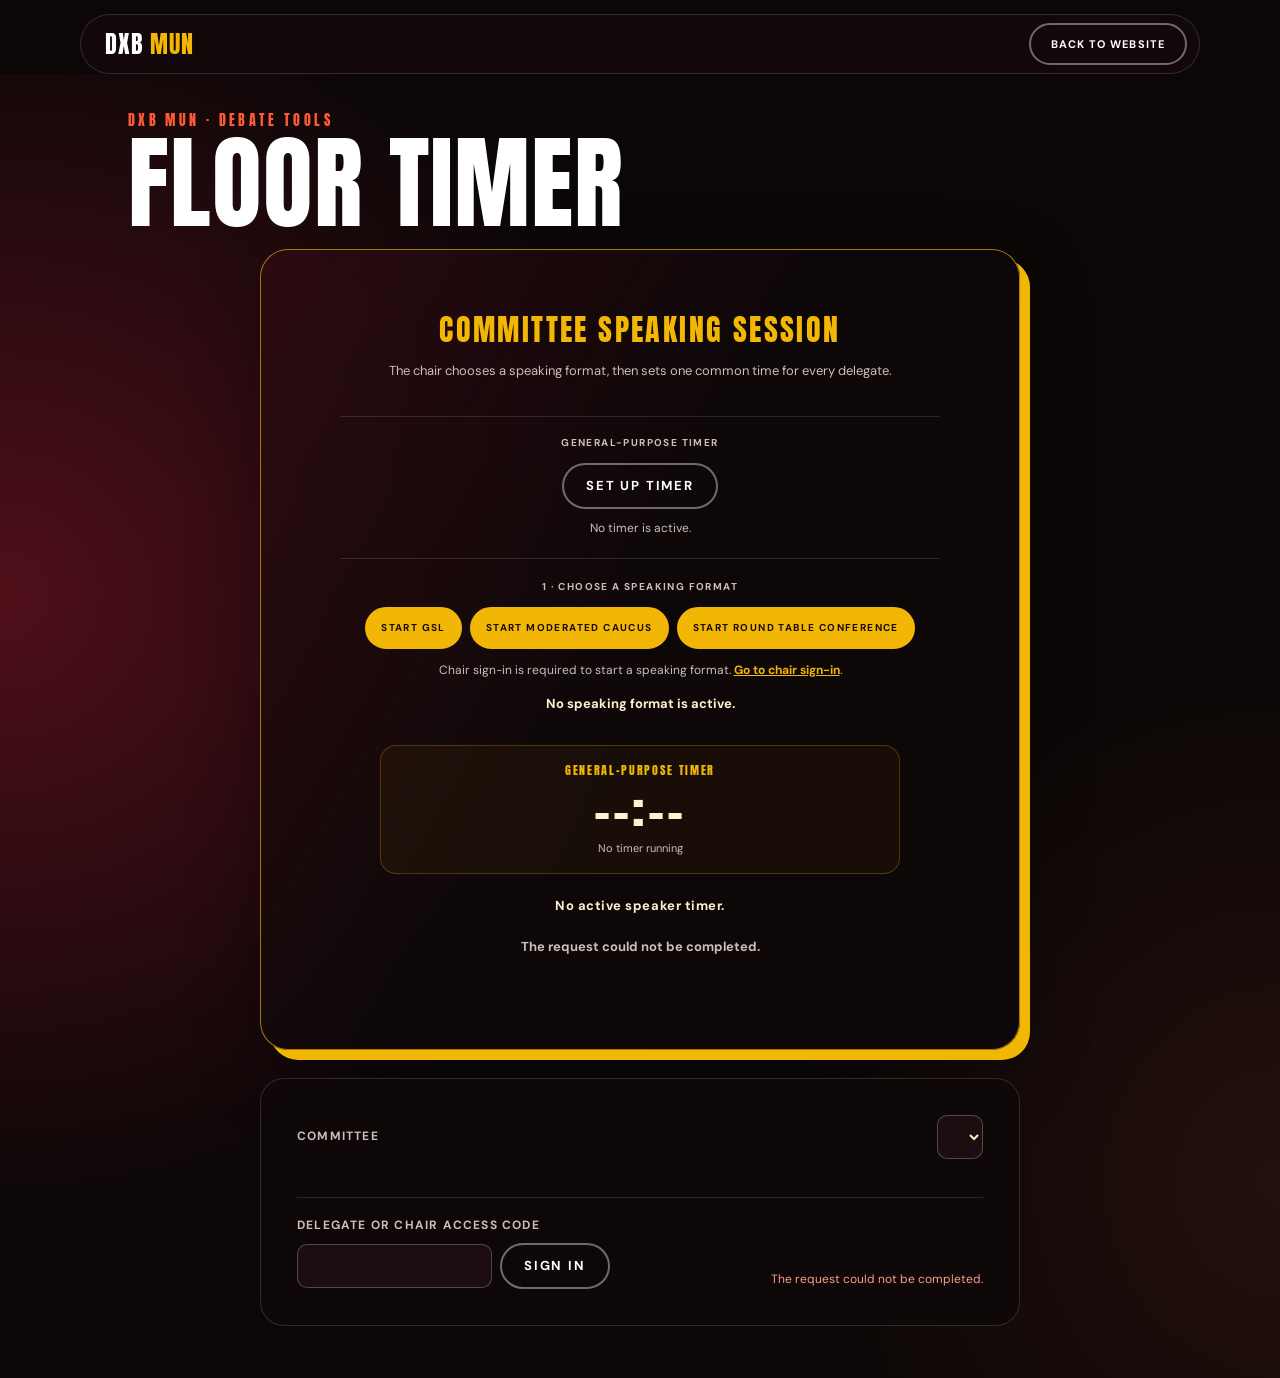
==== commit 546f7e43: "Fix typo and update styling" ====
--- a/public/timer.html
+++ b/public/timer.html
@@ -29,7 +29,7 @@
 <p class="timer-kicker disp">Committee speaking session</p>
 <p class="timer-wheel-instruction">The chair chooses a speaking format, then sets one common time for every delegate.</p>
 <div class="timer-session-control" id="timer-session-control">
-<p class="timer-session-label">Timer</p>
+<p class="timer-session-label">General-purpose timer</p>
 <button class="btn ghost sm" id="general-timer-setup" type="button">Set up timer</button>
 <div class="general-timer-controls" id="general-timer-controls" hidden>
 <button class="btn sm" id="general-timer-pause" type="button">Pause</button>
@@ -73,8 +73,8 @@
 <button class="btn ghost sm" id="timer-session-cancel" type="button">Cancel</button>
 </div>
 </div>
-<section class="general-timer-display" aria-label="Timer">
-<span class="general-timer-caption disp">Timer</span>
+<section class="general-timer-display" aria-label="General-purpose timer">
+<span class="general-timer-caption disp">General-purpose timer</span>
 <strong id="general-timer-clock">--:--</strong>
 <span id="general-timer-state">No timer running</span>
 </section>
@@ -92,6 +92,7 @@
 <p class="speaker-empty" id="speaker-empty" hidden>No speakers are on this list yet.</p>
 <section class="speaker-editor" id="speaker-editor" hidden>
 <h2 class="disp">Edit speaking order</h2>
+<button class="btn ghost sm" id="speaker-add-all" type="button">Add all delegates</button>
 <form id="speaker-add-form">
 <label class="sr-only" for="speaker-add-select">Delegate to add</label>
 <select id="speaker-add-select" required></select>
--- a/public/css/timer.css
+++ b/public/css/timer.css
@@ -79,6 +79,7 @@
 .speaker-empty{padding:10px 0;color:var(--muted);font-size:13px}
 .speaker-editor{margin-top:22px;padding-top:20px;border-top:1px solid rgba(255,255,255,.12)}
 .speaker-editor h2{margin:0 0 12px;color:var(--accent);font-size:22px}
+.speaker-editor>#speaker-add-all{margin-bottom:10px}
 .speaker-editor form{display:flex;gap:8px}
 .speaker-editor select{flex:1;min-width:0}
 .speaker-auth{display:flex;align-items:flex-end;justify-content:space-between;gap:14px;margin-top:22px;padding-top:18px;border-top:1px solid rgba(255,255,255,.12)}
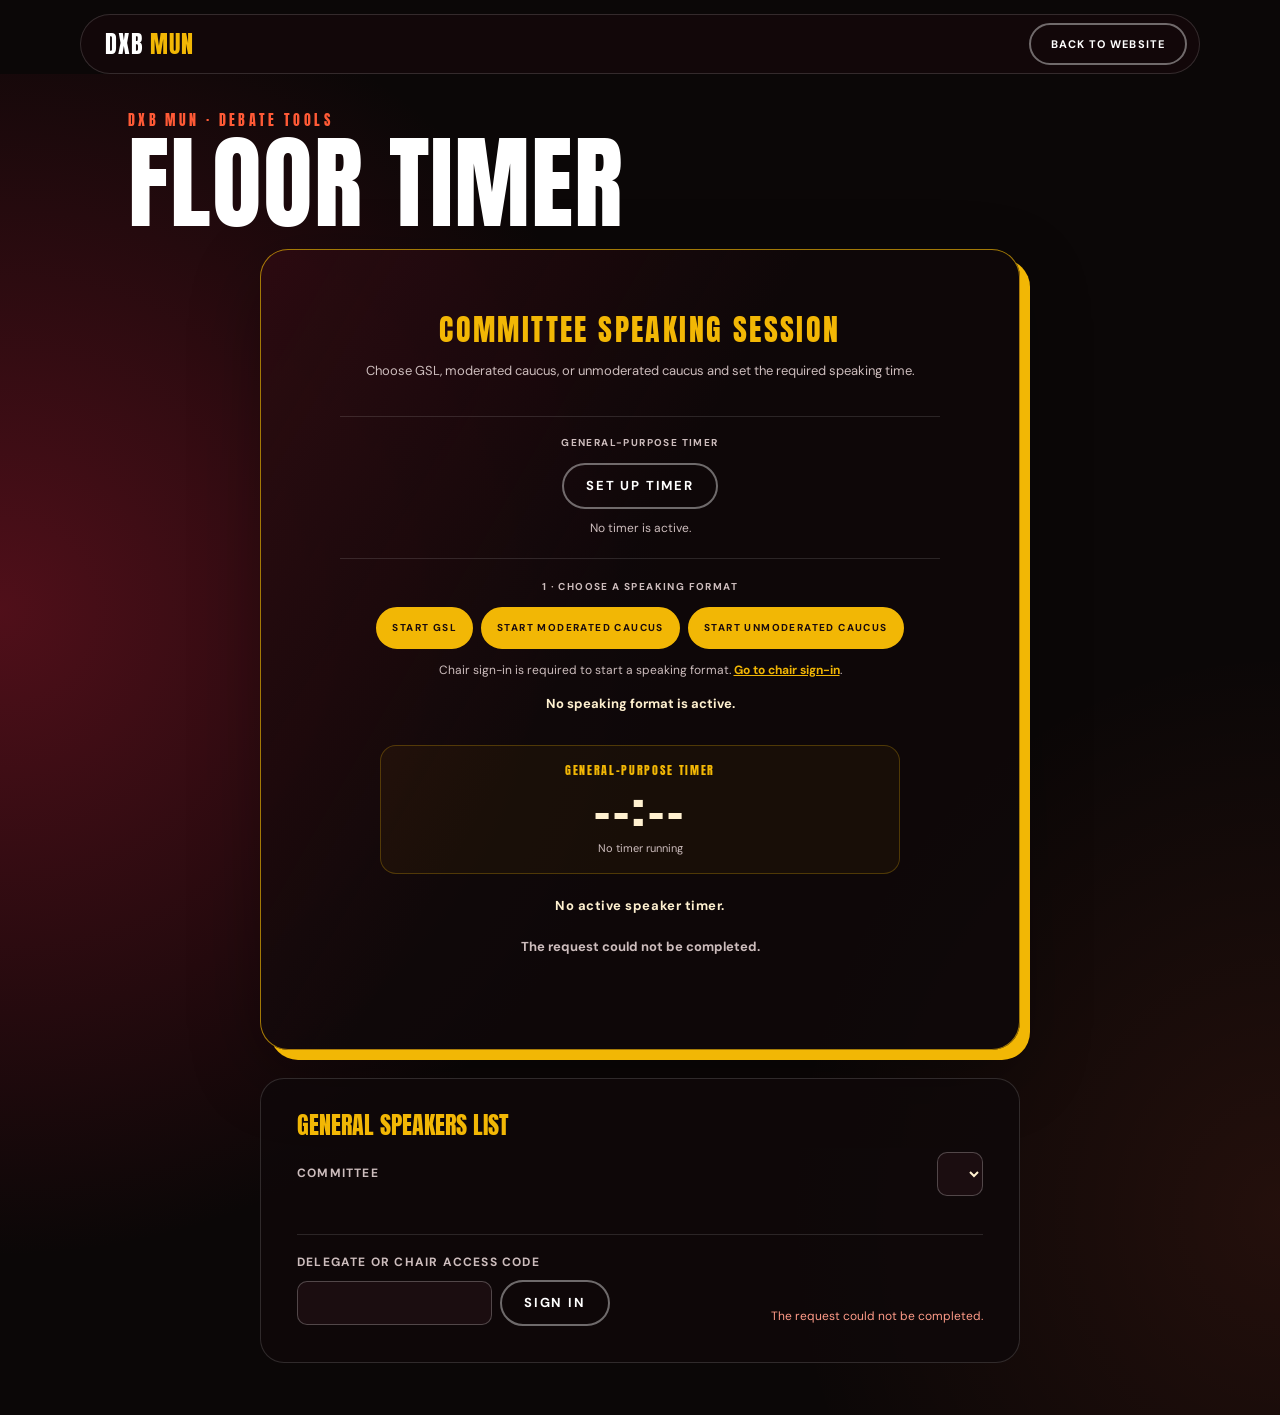
==== commit 29cf9dcf: "Fix typo and update styling" ====
--- a/public/timer.html
+++ b/public/timer.html
@@ -27,7 +27,7 @@
 <div class="timer-shell timer-single">
 <div class="timer-clock">
 <p class="timer-kicker disp">Committee speaking session</p>
-<p class="timer-wheel-instruction">The chair chooses a speaking format, then sets one common time for every delegate.</p>
+<p class="timer-wheel-instruction">Choose GSL, moderated caucus, or unmoderated caucus and set the required speaking time.</p>
 <div class="timer-session-control" id="timer-session-control">
 <p class="timer-session-label">General-purpose timer</p>
 <button class="btn ghost sm" id="general-timer-setup" type="button">Set up timer</button>
@@ -42,15 +42,15 @@
 <div class="timer-session-actions" role="group" aria-label="Choose speaking format">
 <button class="btn" type="button" data-session-mode="gsl">Start GSL</button>
 <button class="btn" type="button" data-session-mode="moderated_caucus">Start moderated caucus</button>
-<button class="btn" type="button" data-session-mode="round_table">Start round table conference</button>
+<button class="btn" type="button" data-session-mode="unmoderated_caucus">Start unmoderated caucus</button>
 </div>
 <p class="timer-chair-hint" id="timer-chair-hint"><span id="timer-chair-hint-text">Chair sign-in is required to start a speaking format.</span> <a href="#speaker-auth">Go to chair sign-in</a>.</p>
 <p class="timer-session-status" id="timer-session-status" role="status" aria-live="polite">No speaking format is active.</p>
 <button class="btn ghost sm" id="timer-session-end" type="button" hidden>End speaking format</button>
 </div>
 <div class="timer-duration-picker" id="timer-duration-picker" hidden>
-<p class="timer-session-label" id="timer-duration-label">2 · Set the common speaking time</p>
-<div class="timer-presets" role="group" aria-label="Common speaking time presets">
+<p class="timer-session-label" id="timer-duration-label">2 · Choose a speaking format first</p>
+<div class="timer-presets" role="group" aria-label="Timer duration presets">
 <button class="timer-preset" type="button" data-duration="30" aria-pressed="false">0:30</button>
 <button class="timer-preset is-active" type="button" data-duration="60" aria-pressed="true">1:00</button>
 <button class="timer-preset" type="button" data-duration="90" aria-pressed="false">1:30</button>
@@ -68,8 +68,12 @@
 <div class="timer-wheel" id="timer-seconds" role="listbox" aria-labelledby="seconds-label" aria-label="Seconds" aria-disabled="false" aria-activedescendant="timer-seconds-option-0" tabindex="0"><div class="timer-wheel-in"></div></div>
 </div>
 </div>
+<div class="caucus-total-picker" id="caucus-total-picker" hidden>
+<label for="caucus-total-minutes">Total moderated caucus time (minutes)</label>
+<input id="caucus-total-minutes" type="number" min="1" max="60" step="1" value="10">
+</div>
 <div class="timer-session-confirm">
-<button class="btn" id="timer-session-confirm" type="button">Start format with this time</button>
+<button class="btn" id="timer-session-confirm" type="button">Start selected format</button>
 <button class="btn ghost sm" id="timer-session-cancel" type="button">Cancel</button>
 </div>
 </div>
@@ -78,12 +82,18 @@
 <strong id="general-timer-clock">--:--</strong>
 <span id="general-timer-state">No timer running</span>
 </section>
+<section class="caucus-timer-display" id="caucus-timer-display" aria-label="Caucus time remaining" hidden>
+<span class="general-timer-caption disp">Caucus time remaining</span>
+<strong id="caucus-timer-clock">--:--</strong>
+<span id="caucus-timer-state">No caucus timer</span>
+</section>
 <p class="speaker-announcement" id="speaker-announcement" aria-live="off" hidden></p>
 <p class="timer-remaining" id="timer-remaining" aria-live="off">No active speaker timer.</p>
 <p class="timer-state" id="timer-state" role="status" aria-live="polite">Loading speaking list…</p>
 </div>
 </div>
 <section class="speaker-panel" aria-label="Speaking order">
+<h2 class="speaker-panel-title disp" id="speaker-panel-title">General Speakers List</h2>
 <div class="speaker-toolbar">
 <label for="speaker-committee">Committee</label>
 <select id="speaker-committee"></select>
@@ -92,6 +102,7 @@
 <p class="speaker-empty" id="speaker-empty" hidden>No speakers are on this list yet.</p>
 <section class="speaker-editor" id="speaker-editor" hidden>
 <h2 class="disp">Edit speaking order</h2>
+<p class="speaker-add-hint" id="speaker-add-hint">Start a speaking format before adding delegates to the list.</p>
 <button class="btn ghost sm" id="speaker-add-all" type="button">Add all delegates</button>
 <form id="speaker-add-form">
 <label class="sr-only" for="speaker-add-select">Delegate to add</label>
--- a/public/css/timer.css
+++ b/public/css/timer.css
@@ -57,14 +57,24 @@
 .general-timer-controls[hidden]{display:none}
 .general-timer-status{min-height:18px;margin:10px 0 0;color:var(--muted);font-size:12px}
 .general-timer-display{display:grid;justify-items:center;gap:4px;width:min(100%,520px);margin:18px 0 4px;padding:15px 20px;border:1px solid rgba(242,183,5,.25);border-radius:16px;background:rgba(242,183,5,.045)}
+.caucus-timer-display{display:grid;justify-items:center;gap:4px;width:min(100%,520px);margin:12px 0 4px;padding:15px 20px;border:1px solid rgba(242,183,5,.25);border-radius:16px;background:rgba(242,183,5,.045)}
+.caucus-timer-display[hidden]{display:none}
 .general-timer-caption{color:var(--accent);font-size:12px;letter-spacing:.14em}
 .general-timer-display strong{color:var(--cream);font:clamp(34px,7vw,52px)/1 Anton,Impact,sans-serif;letter-spacing:.06em;font-variant-numeric:tabular-nums}
 .general-timer-display>span:last-child{color:var(--muted);font-size:11px}
+.caucus-timer-display strong{color:var(--cream);font:clamp(34px,7vw,52px)/1 Anton,Impact,sans-serif;letter-spacing:.06em;font-variant-numeric:tabular-nums}
+.caucus-timer-display>span:last-child{color:var(--muted);font-size:11px}
 .timer-duration-picker{width:min(100%,500px);margin-top:20px;padding-top:18px;border-top:1px solid rgba(255,255,255,.12)}
 .timer-duration-picker[hidden]{display:none}
+.caucus-total-picker{display:grid;gap:8px;width:min(100%,320px);margin:18px auto 0;text-align:left}
+.caucus-total-picker[hidden]{display:none}
+.caucus-total-picker label{color:var(--muted);font-size:11px;font-weight:700;letter-spacing:.08em}
+.caucus-total-picker input{min-height:42px;padding:0 12px;border:1px solid rgba(255,255,255,.24);border-radius:10px;background:#1b0d10;color:var(--cream);font:500 14px 'DM Sans',sans-serif}
+.caucus-total-picker input:focus-visible{outline:3px solid var(--accent);outline-offset:2px}
 .timer-session-confirm{display:flex;flex-wrap:wrap;justify-content:center;gap:8px;margin-top:8px}
 .timer-session-confirm .btn{min-height:42px;padding-inline:16px;font-size:10px}
 .speaker-panel{width:min(760px,100%);margin:28px auto 0;padding:clamp(20px,4vw,36px);border:1px solid rgba(255,255,255,.14);border-radius:24px;background:rgba(15,8,10,.88)}
+.speaker-panel-title{margin:0 0 16px;color:var(--accent);font-size:24px}
 .speaker-toolbar{display:flex;align-items:center;justify-content:space-between;gap:14px;margin-bottom:16px}
 .speaker-toolbar label,.speaker-auth label{color:var(--muted);font-size:12px;font-weight:700;letter-spacing:.1em;text-transform:uppercase}
 .speaker-toolbar select,.speaker-editor select,.speaker-auth input{min-height:44px;max-width:100%;padding:0 12px;border:1px solid rgba(255,255,255,.24);border-radius:10px;background:#1b0d10;color:var(--cream);font:500 14px 'DM Sans',sans-serif}
@@ -79,6 +89,8 @@
 .speaker-empty{padding:10px 0;color:var(--muted);font-size:13px}
 .speaker-editor{margin-top:22px;padding-top:20px;border-top:1px solid rgba(255,255,255,.12)}
 .speaker-editor h2{margin:0 0 12px;color:var(--accent);font-size:22px}
+.speaker-add-hint{margin:0 0 12px;color:var(--muted);font-size:12px}
+.speaker-add-hint[hidden]{display:none}
 .speaker-editor>#speaker-add-all{margin-bottom:10px}
 .speaker-editor form{display:flex;gap:8px}
 .speaker-editor select{flex:1;min-width:0}
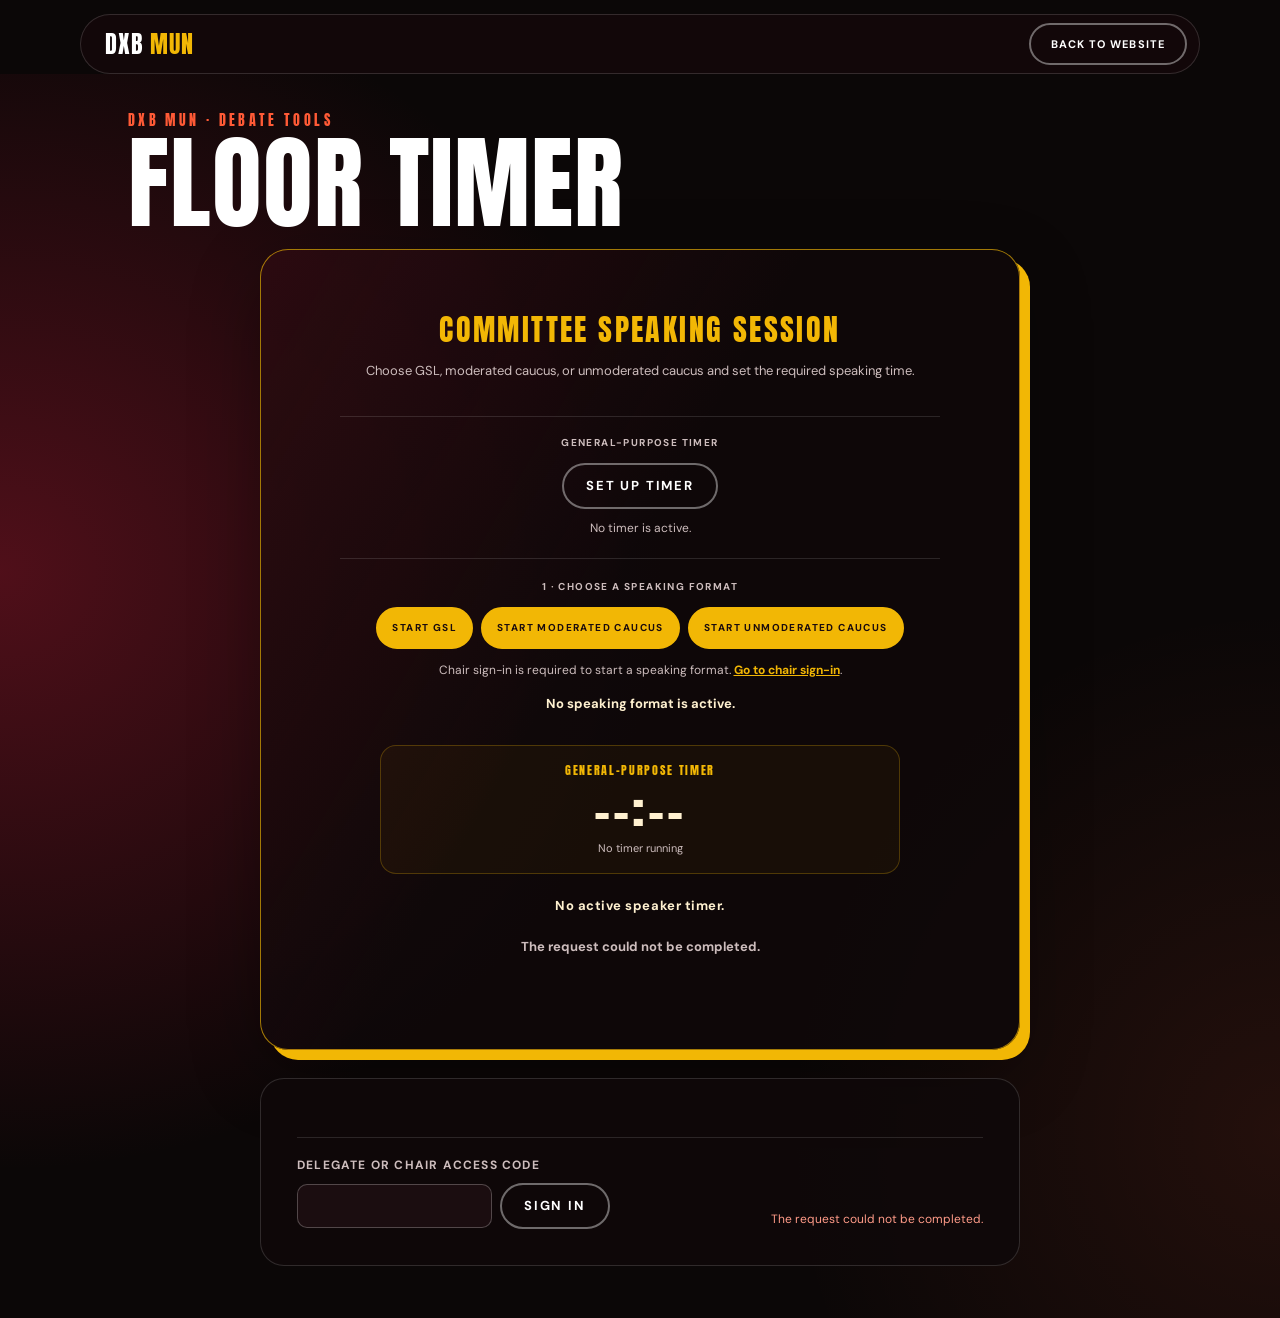
==== commit 5676d6d6: "Fix typo and update styling" ====
--- a/public/timer.html
+++ b/public/timer.html
@@ -93,6 +93,7 @@
 </div>
 </div>
 <section class="speaker-panel" aria-label="Speaking order">
+<div id="speaker-order-content" hidden>
 <h2 class="speaker-panel-title disp" id="speaker-panel-title">General Speakers List</h2>
 <div class="speaker-toolbar">
 <label for="speaker-committee">Committee</label>
@@ -110,6 +111,7 @@
 <button class="btn sm" type="submit">Add delegate</button>
 </form>
 </section>
+</div>
 <section class="speaker-auth" id="speaker-auth">
 <form id="speaker-login-form">
 <label for="speaker-access-code">Delegate or chair access code</label>
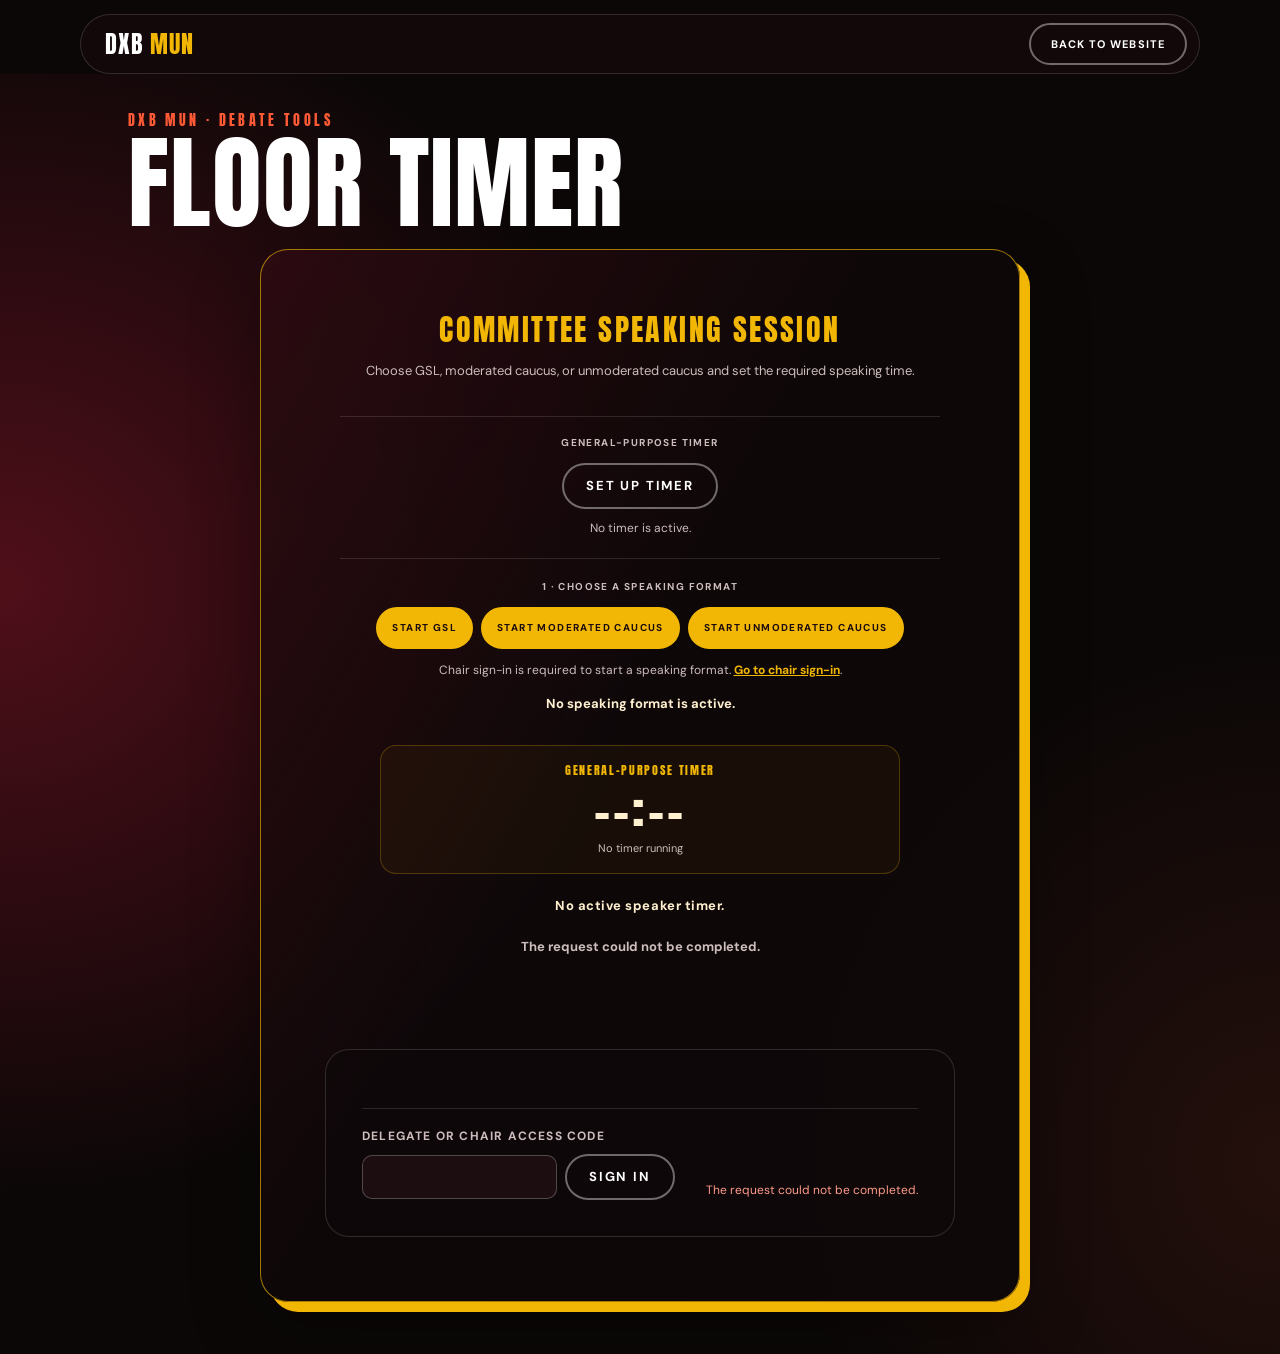
==== commit 8fb56152: "Describe your changes" ====
--- a/public/timer.html
+++ b/public/timer.html
@@ -91,7 +91,6 @@
 <p class="timer-remaining" id="timer-remaining" aria-live="off">No active speaker timer.</p>
 <p class="timer-state" id="timer-state" role="status" aria-live="polite">Loading speaking list…</p>
 </div>
-</div>
 <section class="speaker-panel" aria-label="Speaking order">
 <div id="speaker-order-content" hidden>
 <h2 class="speaker-panel-title disp" id="speaker-panel-title">General Speakers List</h2>
@@ -128,6 +127,7 @@
 </section>
 </section>
 </div>
+</div>
 </section>
 </main>
 </body>
--- a/public/css/timer.css
+++ b/public/css/timer.css
@@ -34,10 +34,13 @@
 .timer-wheel[aria-disabled="true"]{pointer-events:none}
 .timer-wheel-colon{margin-top:24px;color:var(--accent);font-size:50px;line-height:1;text-shadow:0 0 20px rgba(242,183,5,.28)}
 .speaker-announcement{max-width:100%;margin:24px 0 8px;color:var(--cream);font:clamp(28px,5vw,54px)/1.08 Anton,Impact,sans-serif;letter-spacing:.025em;text-align:center;text-wrap:balance;text-shadow:0 4px 28px rgba(242,183,5,.2)}
+.speaker-announcement strong{color:var(--accent);font-weight:700}
 .speaker-announcement[hidden]{display:none}
 .speaker-announcement:not([hidden]){animation:speaker-announcement-in .35s ease both}
 @keyframes speaker-announcement-in{from{opacity:0;transform:translateY(8px)}to{opacity:1;transform:translateY(0)}}
 .timer-remaining{margin:18px 0 0;color:var(--cream);font-size:13px;font-weight:700;letter-spacing:.04em;text-align:center}
+.timer-remaining .speaker-country{color:var(--accent);font-weight:700}
+.timer-remaining .speaker-name{font-weight:400}
 .timer-single .timer-state{min-height:26px;margin:20px 0 22px}
 .timer-single .timer-actions{width:min(100%,360px)}
 .timer-state{margin:14px 0 18px;font-size:13px}
@@ -73,7 +76,7 @@
 .caucus-total-picker input:focus-visible{outline:3px solid var(--accent);outline-offset:2px}
 .timer-session-confirm{display:flex;flex-wrap:wrap;justify-content:center;gap:8px;margin-top:8px}
 .timer-session-confirm .btn{min-height:42px;padding-inline:16px;font-size:10px}
-.speaker-panel{width:min(760px,100%);margin:28px auto 0;padding:clamp(20px,4vw,36px);border:1px solid rgba(255,255,255,.14);border-radius:24px;background:rgba(15,8,10,.88)}
+.speaker-panel{width:100%;margin:0;padding:clamp(20px,4vw,36px);border:1px solid rgba(255,255,255,.14);border-radius:24px;background:rgba(15,8,10,.88)}
 .speaker-panel-title{margin:0 0 16px;color:var(--accent);font-size:24px}
 .speaker-toolbar{display:flex;align-items:center;justify-content:space-between;gap:14px;margin-bottom:16px}
 .speaker-toolbar label,.speaker-auth label{color:var(--muted);font-size:12px;font-weight:700;letter-spacing:.1em;text-transform:uppercase}
@@ -82,7 +85,8 @@
 .speaker-row{display:flex;align-items:center;gap:12px;min-width:0;padding:12px;border:1px solid rgba(255,255,255,.1);border-radius:14px;background:rgba(255,255,255,.035);counter-increment:speaker}
 .speaker-row::before{content:counter(speaker,decimal-leading-zero);flex:0 0 30px;color:var(--accent);font:24px/1 Anton,Impact,sans-serif}
 .speaker-info{display:grid;flex:1;min-width:0}
-.speaker-info strong{overflow-wrap:anywhere;font-size:14px}
+.speaker-info .speaker-country{overflow-wrap:anywhere;color:var(--accent);font-size:13px;font-weight:700}
+.speaker-info .speaker-name{overflow-wrap:anywhere;font-size:14px;font-weight:400}
 .speaker-info small{color:var(--muted);font-size:11px}
 .speaker-row-actions{display:flex;flex-wrap:wrap;justify-content:flex-end;gap:6px}
 .speaker-row-actions .btn{min-height:38px;padding:0 12px;font-size:10px}
@@ -144,7 +148,7 @@
 .general-timer-controls #general-timer-reset{grid-column:1/-1}
 .timer-session-confirm{display:grid;grid-template-columns:1fr}
 .timer-session-confirm .btn{width:100%;min-height:44px}
-.speaker-panel{margin-top:20px;padding:18px}
+.speaker-panel{padding:18px}
 .speaker-auth{align-items:flex-start;flex-direction:column}
 .speaker-session{justify-content:flex-start}
 .speaker-row{align-items:flex-start;flex-wrap:wrap}
